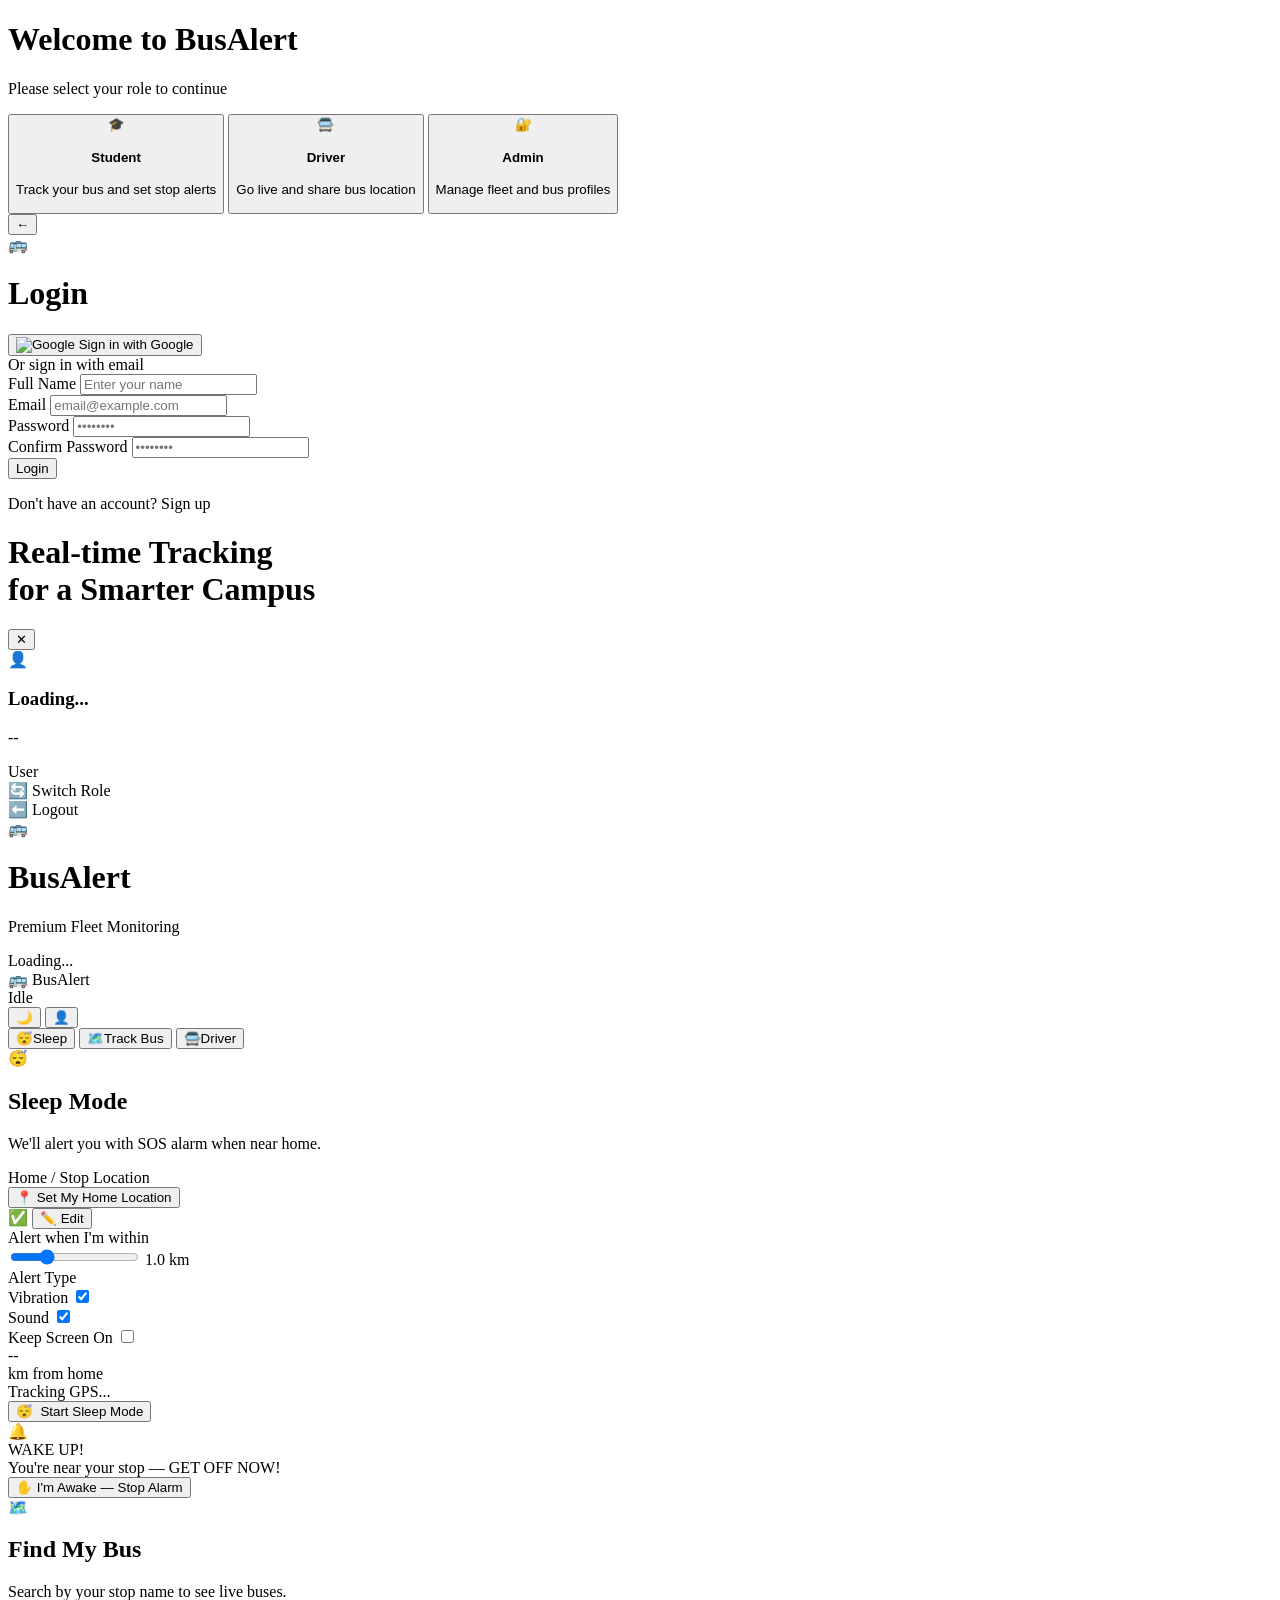
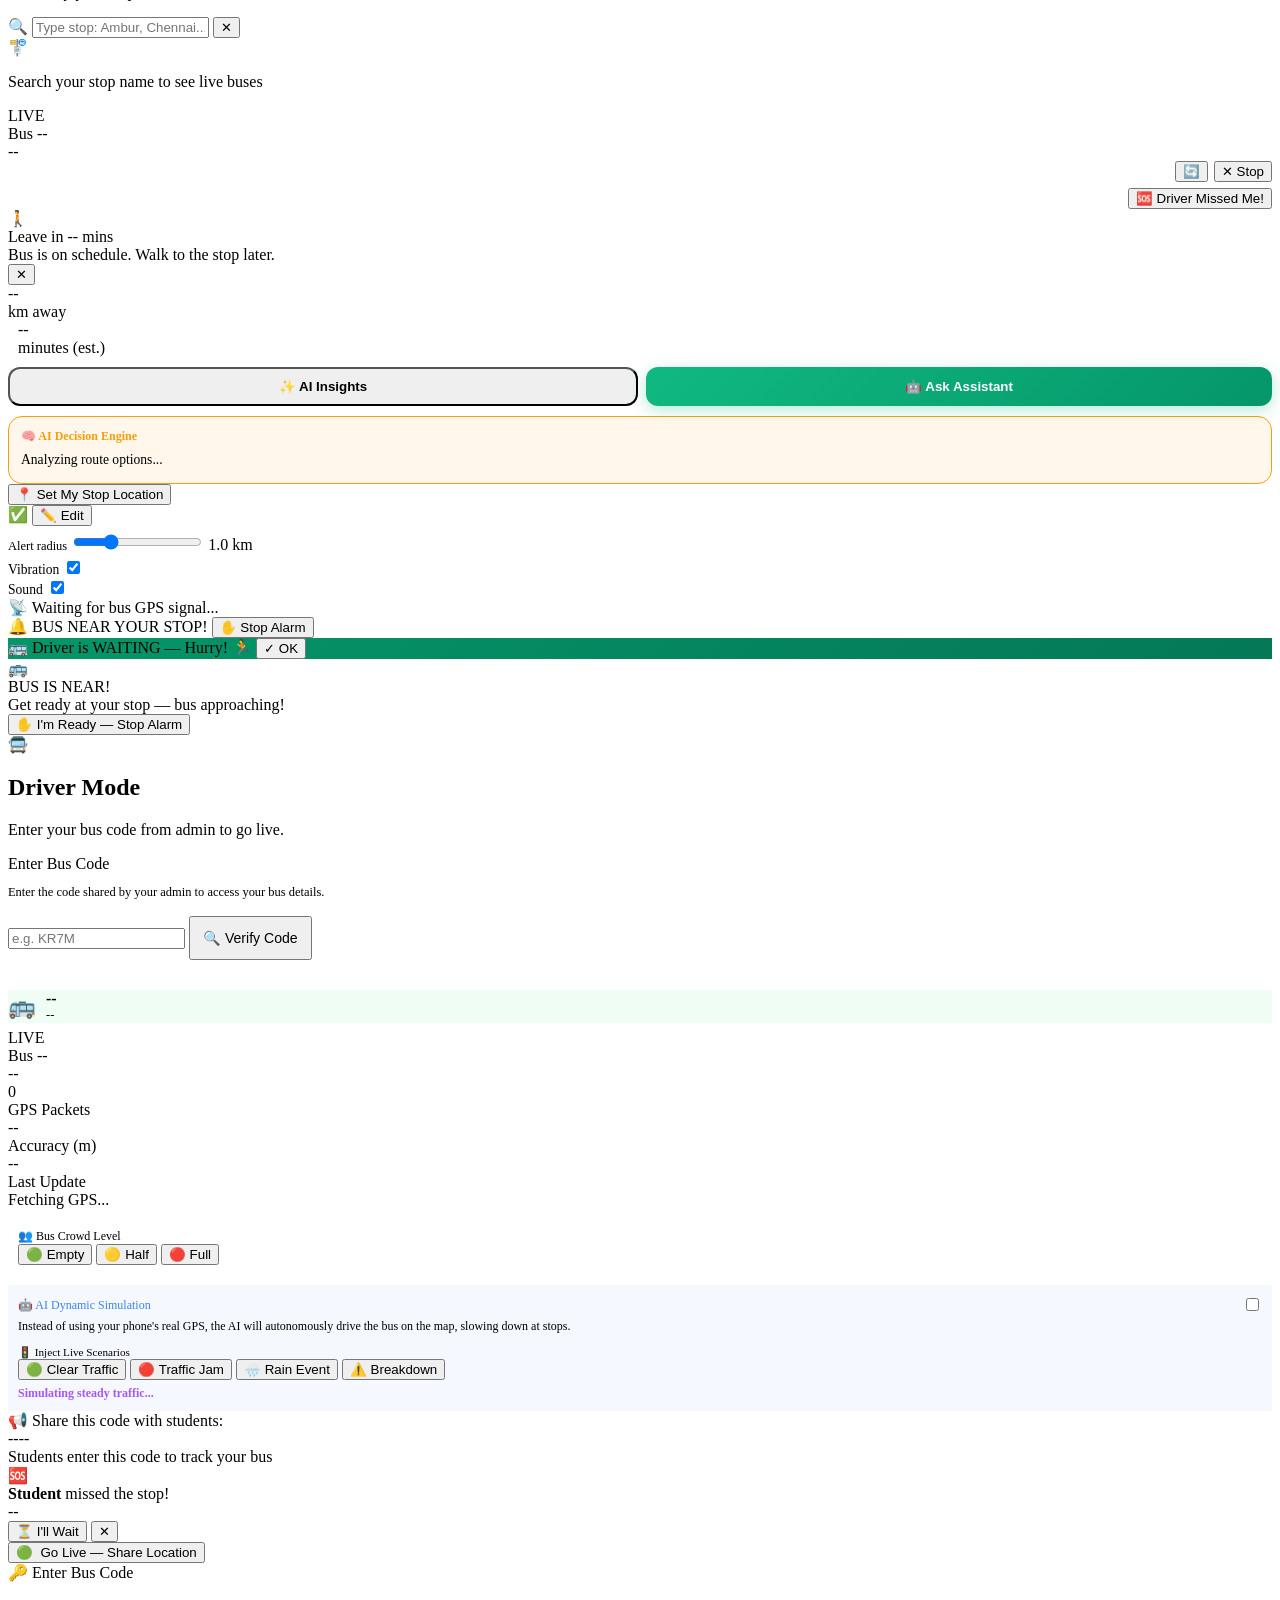
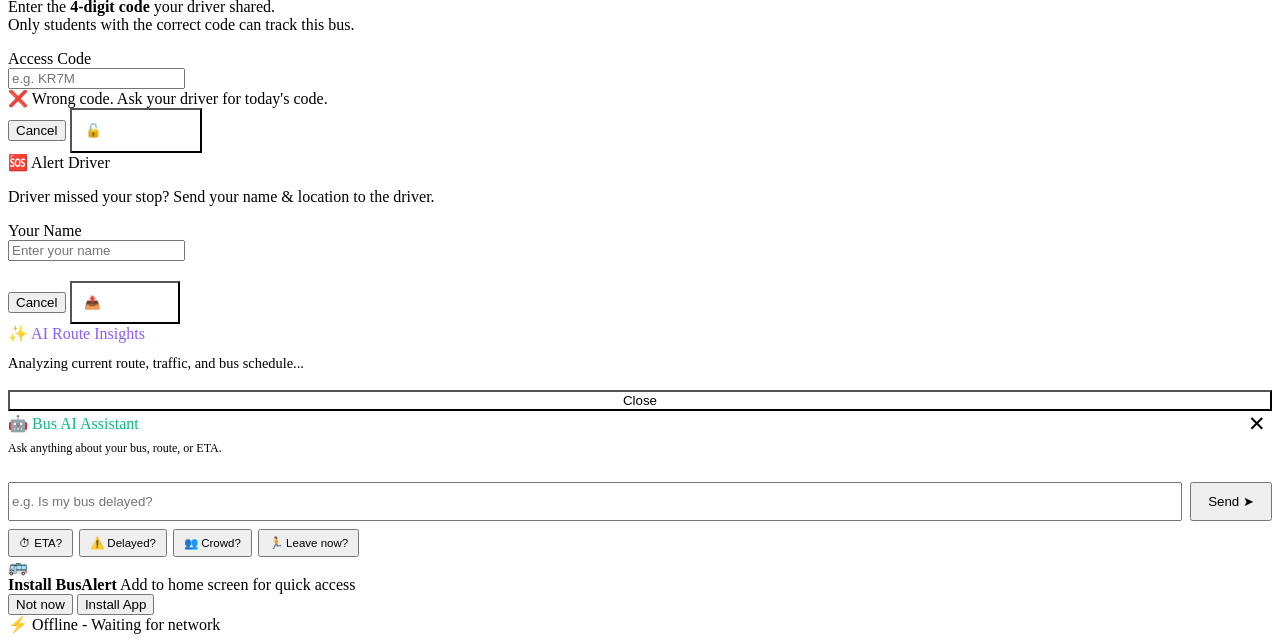
==== index.html @ 7e50e9d0 "Force v14/v7 cache-bust for Arrow Tab & Mobile Optimizations" ====
<!DOCTYPE html>
<html lang="en">

<head>
    <meta charset="UTF-8" />
    <meta name="viewport" content="width=device-width, initial-scale=1.0, user-scalable=no" />
    <meta name="apple-mobile-web-app-title" content="BusAlert" />
    <title>BusAlert — Live Bus Tracker</title>
    <meta name="description"
        content="Track your college bus live on a map. Sleep mode alerts you when near your stop." />
    <meta name="theme-color" content="#1a1a2e" />
    <meta name="mobile-web-app-capable" content="yes" />
    <meta name="apple-mobile-web-app-capable" content="yes" />
    <meta name="apple-mobile-web-app-status-bar-style" content="black-translucent" />
    <link rel="manifest" href="manifest.json" />

    <!-- Fonts -->
    <link rel="preconnect" href="https://fonts.googleapis.com" />
    <link rel="preconnect" href="https://fonts.gstatic.com" crossorigin />
    <link href="https://fonts.googleapis.com/css2?family=Inter:wght@400;500;600;700;800&display=swap"
        rel="stylesheet" />

    <!-- Leaflet Map -->
    <link rel="stylesheet" href="https://unpkg.com/leaflet@1.9.4/dist/leaflet.css" />
    <script src="https://unpkg.com/leaflet@1.9.4/dist/leaflet.js"></script>
    <!-- Leaflet Routing Machine for OSRM Route Polylines -->
    <link rel="stylesheet" href="https://unpkg.com/leaflet-routing-machine@latest/dist/leaflet-routing-machine.css" />
    <script src="https://unpkg.com/leaflet-routing-machine@latest/dist/leaflet-routing-machine.js"></script>

    <link rel="stylesheet" href="style.css?v=7" />
    
    <!-- Firebase SDKs -->
    <script src="https://www.gstatic.com/firebasejs/10.7.1/firebase-app-compat.js"></script>
    <script src="https://www.gstatic.com/firebasejs/10.7.1/firebase-auth-compat.js"></script>
    <script src="https://www.gstatic.com/firebasejs/10.7.1/firebase-database-compat.js"></script>
    <script src="https://www.gstatic.com/firebasejs/10.7.1/firebase-firestore-compat.js"></script>

    <!-- AI Engine (loaded before app.js) -->
    <script src="ai-engine.js?v=2"></script>
</head>

<body>

    <!-- ── ROLE SELECTION ── -->
    <div id="role-screen" class="role-screen hidden">
        <div class="bg-blobs">
            <div class="blob blob-1"></div>
            <div class="blob blob-2"></div>
            <div class="blob blob-3"></div>
        </div>
        <div class="role-box">
            <h1 class="role-title">Welcome to BusAlert</h1>
            <p class="role-sub">Please select your role to continue</p>
            <div class="role-options">
                <button class="role-btn" onclick="selectRole('student')">
                    <div class="role-icon">🎓</div>
                    <div class="role-info">
                        <h4>Student</h4>
                        <p>Track your bus and set stop alerts</p>
                    </div>
                </button>
                <button class="role-btn" onclick="selectRole('driver')">
                    <div class="role-icon">🚍</div>
                    <div class="role-info">
                        <h4>Driver</h4>
                        <p>Go live and share bus location</p>
                    </div>
                </button>
                <button class="role-btn" onclick="selectRole('admin')">
                    <div class="role-icon">🔐</div>
                    <div class="role-info">
                        <h4>Admin</h4>
                        <p>Manage fleet and bus profiles</p>
                    </div>
                </button>
            </div>
        </div>
    </div>

    <!-- ── AUTH SCREEN (Reverted to Split Layout) ── -->
    <div id="auth-screen" class="auth-screen hidden">
        <div class="auth-v4-container">
            <!-- Form Side -->
            <div class="auth-v4-left">
                <div class="auth-v4-box">
                    <button class="back-btn-v4" onclick="backToRoles()">←</button>
                    
                    <div class="auth-v4-header">
                        <div class="auth-v4-logo">🚌</div>
                        <h1 id="auth-title">Login</h1>
                    </div>

                    <button class="google-btn-v4" onclick="loginWithGoogle()">
                        <img src="https://www.gstatic.com/firebasejs/ui/2.0.0/images/auth/google.svg" alt="Google">
                        Sign in with Google
                    </button>

                    <div class="separator-v4">Or sign in with email</div>

                    <div class="fields-v4">
                        <div id="reg-fields" class="hidden">
                            <div class="field-group-v4">
                                <label>Full Name</label>
                                <input type="text" id="auth-user" placeholder="Enter your name" />
                            </div>
                        </div>
                        <div class="field-group-v4">
                            <label>Email</label>
                            <input type="email" id="auth-email" placeholder="email@example.com" />
                        </div>
                        <div class="field-group-v4">
                            <label>Password</label>
                            <input type="password" id="auth-pass" placeholder="••••••••" />
                        </div>
                        <div id="confirm-pass-wrap" class="hidden">
                            <div class="field-group-v4">
                                <label>Confirm Password</label>
                                <input type="password" id="auth-pass-confirm" placeholder="••••••••" />
                            </div>
                        </div>
                    </div>

                    <button class="submit-btn-v4" id="auth-submit-btn" onclick="handleAuthSubmit()">Login</button>
                    
                    <div class="auth-err" id="auth-err"></div>

                    <div class="footer-v4">
                        <p>Don't have an account? <span id="auth-switch" onclick="toggleAuthMode()">Sign up</span></p>
                    </div>
                </div>
            </div>

            <!-- Visual Side -->
            <div class="auth-v4-right">
                <div class="visual-v4-content">
                    <h1>Real-time Tracking <br>for a Smarter Campus</h1>
                    <div class="visual-v4-shapes">
                        <div class="shape-v4 v-circle-1"></div>
                        <div class="shape-v4 v-pill-1"></div>
                        <div class="shape-v4 v-capsule-1"></div>
                        <div class="shape-v4 v-circle-2"></div>
                        <div class="shape-v4 v-triangle-1"></div>
                    </div>
                </div>
            </div>
        </div>
    </div>

    <!-- ── PROFILE MODAL ── -->
    <div id="profile-modal" class="profile-panel hidden">
        <div class="profile-content">
            <button class="close-profile-btn" onclick="closeProfile()">✕</button>
            <div class="profile-header">
                <div class="profile-avatar" id="p-avatar">👤</div>
                <div class="profile-info">
                    <h3 id="p-name">Loading...</h3>
                    <p id="p-email">--</p>
                    <span class="profile-role-tag" id="p-role">User</span>
                </div>
            </div>
            <div class="profile-menu">
                <div class="profile-menu-item" onclick="switchRole()">
                    <span>🔄</span> Switch Role
                </div>
                <div class="profile-menu-item logout-item" onclick="handleLogout()">
                    <span>⬅️</span> Logout
                </div>
            </div>
        </div>
    </div>


    <!-- ── SPLASH ── -->
    <div id="splash" class="splash">
        <div class="splash-inner">
            <div class="splash-logo">🚌</div>
            <h1 class="splash-title">BusAlert</h1>
            <p class="splash-sub">Premium Fleet Monitoring</p>
            <div class="splash-loader">
                <div class="splash-progress"></div>
            </div>
            <div class="splash-loading-text">Loading...</div>
        </div>
    </div>

    <!-- ── APP ── -->
    <div id="app" class="app hidden">

        <!-- HEADER -->
        <header class="topbar">
            <div class="topbar-brand">
                <span class="brand-icon">🚌</span>
                <span class="brand-name">BusAlert</span>
            </div>
            <div class="topbar-right">
                <div class="topbar-status">
                    <span class="status-pip" id="status-pip"></span>
                    <span class="status-label" id="status-label">Idle</span>
                </div>
                <button class="theme-toggle-btn" id="theme-toggle" onclick="toggleTheme()"
                    title="Toggle Dark Mode">🌙</button>
                <button class="profile-btn" onclick="openProfile()" title="User Profile">👤</button>
            </div>
        </header>

        <!-- TABS -->
        <nav class="tabs">
            <button class="tab active" id="tab-sleep" onclick="switchTab('sleep')">
                <span class="tab-ico">😴</span><span class="tab-txt">Sleep</span>
            </button>
            <button class="tab" id="tab-find" onclick="switchTab('find')">
                <span class="tab-ico">🗺️</span><span class="tab-txt">Track Bus</span>
            </button>
            <button class="tab" id="tab-driver" onclick="switchTab('driver')">
                <span class="tab-ico">🚍</span><span class="tab-txt">Driver</span>
            </button>
        </nav>

        <!-- ─────────────── SLEEP MODE ─────────────── -->
        <section id="panel-sleep" class="panel active">
            <div class="section-hero sleep-hero">
                <div class="hero-emoji">😴</div>
                <div class="hero-text">
                    <h2>Sleep Mode</h2>
                    <p>We'll alert you with SOS alarm when near home.</p>
                </div>
            </div>

            <div class="block">
                <div class="block-label">Home / Stop Location</div>
                <button class="pill-btn" id="btn-set-home" onclick="setHomeFromGPS()">
                    <span class="pill-ico">📍</span> Set My Home Location
                </button>
                <div class="coord-tag hidden" id="home-coord-tag">
                    <span class="coord-check">✅</span>
                    <span id="home-coord-text"></span>
                    <!-- Edit button -->
                    <button class="edit-loc-btn" id="btn-edit-home" onclick="editHomeLocation()"
                        title="Change location">✏️ Edit</button>
                </div>
            </div>

            <div class="block">
                <div class="block-label">Alert when I'm within</div>
                <div class="slider-wrap">
                    <input type="range" id="sleep-radius" min="0.3" max="3" step="0.1" value="1"
                        oninput="updateRadius('sleep')" />
                    <span class="slider-val" id="sleep-radius-val">1.0 km</span>
                </div>
            </div>

            <div class="block">
                <div class="block-label">Alert Type</div>
                <div class="toggle-list">
                    <div class="toggle-item">
                        <span>Vibration</span>
                        <label class="tog"><input type="checkbox" id="sleep-vibe" checked /><span
                                class="tog-slider"></span></label>
                    </div>
                    <div class="toggle-item">
                        <span>Sound</span>
                        <label class="tog"><input type="checkbox" id="sleep-sound" checked /><span
                                class="tog-slider"></span></label>
                    </div>
                    <div class="toggle-item">
                        <span>Keep Screen On</span>
                        <label class="tog"><input type="checkbox" id="sleep-screen" /><span
                                class="tog-slider"></span></label>
                    </div>
                </div>
            </div>

            <!-- Distance meter (visible when active) -->
            <div class="dist-meter hidden" id="sleep-meter">
                <div class="meter-val" id="sleep-dist-val">--</div>
                <div class="meter-unit">km from home</div>
                <div class="meter-bar-bg">
                    <div class="meter-bar" id="sleep-dist-bar"></div>
                </div>
                <div class="meter-hint" id="sleep-dist-hint">Tracking GPS...</div>
            </div>

            <!-- Start/Stop button -->
            <button class="main-btn sleep-btn" id="btn-sleep" onclick="toggleSleepMode()">
                <span id="sleep-btn-label">😴 &nbsp;Start Sleep Mode</span>
            </button>

            <!-- SOS Alert overlay — requires manual stop -->
            <div class="sos-overlay hidden" id="sleep-sos">
                <div class="sos-pulse-ring"></div>
                <div class="sos-pulse-ring delay1"></div>
                <div class="sos-content">
                    <div class="sos-icon">🔔</div>
                    <div class="sos-title">WAKE UP!</div>
                    <div class="sos-sub">You're near your stop — GET OFF NOW!</div>
                    <button class="sos-stop-btn" onclick="stopSosAlarm('sleep')">
                        ✋ I'm Awake — Stop Alarm
                    </button>
                </div>
            </div>
        </section>

        <!-- ─────────────── TRACK BUS ─────────────── -->
        <section id="panel-find" class="panel hidden">

            <!-- Search View -->
            <div id="code-entry-view">
                <div class="section-hero track-hero">
                    <div class="hero-emoji">🗺️</div>
                    <div class="hero-text">
                        <h2>Find My Bus</h2>
                        <p>Search by your stop name to see live buses.</p>
                    </div>
                </div>

                <div class="search-row">
                    <div class="search-box">
                        <span class="search-icon-el">🔍</span>
                        <input type="text" id="route-search" class="search-input"
                            placeholder="Type stop: Ambur, Chennai..." oninput="onSearch()" autocomplete="off" />
                        <button class="search-x" id="search-x" onclick="clearSearch()">✕</button>
                    </div>
                </div>

                <div id="bus-list-wrap">
                    <div class="empty-hint" id="bus-empty">
                        <div class="empty-ico">🚏</div>
                        <p>Search your stop name to see live buses</p>
                    </div>
                    <div id="bus-list" class="bus-list hidden"></div>
                </div>
            </div>

            <!-- MAP TRACKING VIEW — shown when tracking a bus -->
            <div id="map-view" class="hidden">

                <!-- Full-screen map -->
                <div id="live-map" class="live-map"></div>

                <!-- Bottom sheet over map -->
                <div class="map-sheet">
                    <div class="sheet-handle"></div>

                    <!-- Bus info bar -->
                    <div class="bus-info-bar" id="map-bus-bar">
                        <div class="bus-info-left">
                            <div class="live-dot-badge">
                                <div class="live-dot-anim"></div> LIVE
                            </div>
                            <div class="bus-info-num" id="map-bus-num">Bus --</div>
                            <div class="bus-info-route" id="map-bus-route">--</div>
                        </div>
                        <div style="display:flex;flex-direction:column;gap:6px;align-items:flex-end">
                            <div style="display:flex;gap:6px;align-items:center">
                                <button class="refresh-map-btn" id="btn-refresh-map" onclick="refreshTracking()"
                                    title="Refresh bus location">
                                    🔄
                                </button>
                                <button class="stop-track-btn" onclick="stopTracking()">✕ Stop</button>
                            </div>
                            <!-- Miss-Stop Alert button -->
                            <button class="miss-stop-btn" id="btn-miss-stop" onclick="openMissStopModal()">
                                🆘 Driver Missed Me!
                            </button>
                        </div>
                    </div>

                    <!-- Distance + stop setup -->
                    <div class="sheet-body">
                        <!-- Predictive Smart Card -->
                        <div id="leave-now-card" class="leave-now-card ready hidden">
                            <div class="lnc-icon" id="lnc-icon">🚶</div>
                            <div class="lnc-text">
                                <div class="lnc-title" id="lnc-title">Leave in -- mins</div>
                                <div class="lnc-body" id="lnc-body">Bus is on schedule. Walk to the stop later.</div>
                            </div>
                            <button class="lnc-dismiss"
                                onclick="document.getElementById('leave-now-card').classList.add('hidden')">✕</button>
                        </div>

                        <div class="sheet-dist-row">
                            <div class="sheet-dist-box">
                                <div class="sheet-dist-num" id="map-dist-val">--</div>
                                <div class="sheet-dist-lbl">km away</div>
                            </div>
                            <div class="sheet-dist-box"
                                style="flex: 1.5; border-left: 1px solid var(--border); padding-left: 10px;">
                                <div class="eta-countdown" id="map-eta-val">--</div>
                                <div class="eta-countdown-lbl">minutes (est.)</div>
                            </div>
                        </div>

                        <!-- ✨ AI Smart Insights + Chat -->
                        <div style="margin-top:10px; display:flex; gap:8px;">
                            <button class="pill-btn ai-insights-btn" id="btn-ai-insight" onclick="fetchAIInsight()"
                                style="flex:1; border-radius: 12px; font-weight: 700; padding: 10px;">
                                ✨ AI Insights
                            </button>
                            <button class="pill-btn" id="btn-ai-chat" onclick="openAiChat()"
                                style="flex:1; background: linear-gradient(135deg, #10b981, #059669); color: white; border: none; border-radius: 12px; font-weight: 700; padding: 10px; box-shadow: 0 4px 15px rgba(16, 185, 129, 0.3);">
                                🤖 Ask Assistant
                            </button>
                        </div>

                        <div id="decision-card" class="hidden"
                            style="margin-top:10px; padding:12px; border-radius:14px; border:1px solid #f59e0b; background: rgba(245,158,11,0.08);">
                            <div style="font-size:0.75rem; color:#f59e0b; font-weight:700; margin-bottom:6px;">🧠 AI
                                Decision Engine</div>
                            <div id="decision-text" style="font-size:0.85rem; color:var(--text); line-height:1.5;">
                                Analyzing route options...</div>
                        </div>

                        <div class="sheet-stop-row">
                            <button class="pill-btn" id="btn-set-stop" onclick="setStopFromGPS()">
                                <span class="pill-ico">📍</span> Set My Stop Location
                            </button>
                            <div class="coord-tag hidden" id="stop-coord-tag">
                                <span class="coord-check">✅</span><span id="stop-coord-text"></span>
                                <button class="edit-loc-btn" onclick="editStopLocation()" title="Change stop">✏️
                                    Edit</button>
                            </div>
                        </div>

                        <div class="slider-wrap" style="margin-top:6px">
                            <span style="font-size:.78rem;color:var(--muted);min-width:100px">Alert radius</span>
                            <input type="range" id="track-radius" min="0.3" max="3" step="0.1" value="1"
                                oninput="updateRadius('track')" />
                            <span class="slider-val" id="track-radius-val">1.0 km</span>
                        </div>

                        <div class="toggle-item" style="margin-top:4px">
                            <span style="font-size:.85rem;color:var(--muted)">Vibration</span>
                            <label class="tog"><input type="checkbox" id="track-vibe" checked /><span
                                    class="tog-slider"></span></label>
                        </div>
                        <div class="toggle-item">
                            <span style="font-size:.85rem;color:var(--muted)">Sound</span>
                            <label class="tog"><input type="checkbox" id="track-sound" checked /><span
                                    class="tog-slider"></span></label>
                        </div>

                        <div class="map-hint" id="map-status-hint">📡 Waiting for bus GPS signal...</div>

                        <!-- Alert active banner with manual stop -->
                        <div class="track-alert-banner hidden" id="track-alert-banner">
                            <div class="tab-inner">
                                <span>🔔 BUS NEAR YOUR STOP!</span>
                                <button class="tal-stop-btn" onclick="stopSosAlarm('track')">✋ Stop Alarm</button>
                            </div>
                        </div>

                        <!-- Driver "I'll Wait" response banner -->
                        <div class="track-alert-banner hidden" id="wait-banner"
                            style="background:linear-gradient(135deg,#059669,#047857);">
                            <div class="tab-inner">
                                <span>🚌 Driver is WAITING — Hurry! 🏃</span>
                                <button class="tal-stop-btn"
                                    onclick="document.getElementById('wait-banner').classList.add('hidden')">✓
                                    OK</button>
                            </div>
                        </div>
                    </div>
                </div>

                <!-- SOS Alert overlay (track mode) -->
                <div class="sos-overlay hidden" id="track-sos">
                    <div class="sos-pulse-ring"></div>
                    <div class="sos-pulse-ring delay1"></div>
                    <div class="sos-content">
                        <div class="sos-icon">🚌</div>
                        <div class="sos-title">BUS IS NEAR!</div>
                        <div class="sos-sub">Get ready at your stop — bus approaching!</div>
                        <button class="sos-stop-btn" onclick="stopSosAlarm('track')">
                            ✋ I'm Ready — Stop Alarm
                        </button>
                    </div>
                </div>
            </div>
        </section>

        <!-- ─────────────── DRIVER MODE ─────────────── -->
        <section id="panel-driver" class="panel hidden">
            <div class="section-hero driver-hero">
                <div class="hero-emoji">🚍</div>
                <div class="hero-text">
                    <h2>Driver Mode</h2>
                    <p>Enter your bus code from admin to go live.</p>
                </div>
            </div>

            <!-- Driver Login (code entry) — shown before going live -->
            <div id="driver-login-view">
                <div class="block">
                    <div class="block-label">Enter Bus Code</div>
                    <p style="font-size:.78rem;color:var(--muted2);margin-bottom:8px">
                        Enter the code shared by your admin to access your bus details.
                    </p>
                    <input class="code-input" id="driver-code-input" placeholder="e.g. KR7M" maxlength="6"
                        oninput="this.value=this.value.toUpperCase()"
                        onkeydown="if(event.key==='Enter')driverLoginByCode()" />
                    <button class="main-btn" id="btn-verify-driver" style="margin-top:8px;padding:12px;font-size:.88rem"
                        onclick="driverLoginByCode()">🔍 Verify Code</button>
                    <div id="driver-code-status"
                        style="font-size:.8rem;text-align:center;min-height:20px;margin-top:6px"></div>
                </div>

                <!-- Pre-filled bus info card (shown after code verified) -->
                <div id="driver-bus-preview" class="hidden" style="margin-top:4px">
                    <div class="block" style="border-color:#86efac;background:#f0fdf4">
                        <div style="display:flex;align-items:center;gap:10px;margin-bottom:6px">
                            <span style="font-size:1.4rem">🚌</span>
                            <div>
                                <div style="font-weight:800;font-size:1rem" id="dp-busnum">--</div>
                                <div style="font-size:.78rem;color:var(--muted2)" id="dp-route">--</div>
                            </div>
                        </div>
                        <div style="font-size:.75rem;color:var(--muted2)" id="dp-stops"></div>
                    </div>
                </div>
            </div>

            <!-- Live stats card (shown when live) -->
            <div id="driver-live-card" class="driver-live-card hidden">
                <div class="dlc-top">
                    <div class="dlc-live-badge">
                        <div class="live-dot-anim"></div> LIVE
                    </div>
                    <div class="dlc-busnum" id="dlc-busnum">Bus --</div>
                </div>
                <div class="dlc-route" id="dlc-route">--</div>
                <div class="dlc-stats">
                    <div class="dlc-stat">
                        <div class="dlc-stat-val" id="dlc-updates">0</div>
                        <div class="dlc-stat-lbl">GPS Packets</div>
                    </div>
                    <div class="dlc-stat">
                        <div class="dlc-stat-val" id="dlc-accuracy">--</div>
                        <div class="dlc-stat-lbl">Accuracy (m)</div>
                    </div>
                    <div class="dlc-stat">
                        <div class="dlc-stat-val" id="dlc-time">--</div>
                        <div class="dlc-stat-lbl">Last Update</div>
                    </div>
                </div>
                <div class="dlc-coords" id="dlc-coords">Fetching GPS...</div>

                <!-- Crowd Selector -->
                <div class="block" style="margin-top: 10px; padding: 10px; border-color: var(--border);">
                    <div class="block-label" style="font-size: .75rem;">👥 Bus Crowd Level</div>
                    <div class="crowd-selector">
                        <button class="crowd-btn active-crowd" onclick="setDriverCrowd('light', this)">🟢 Empty</button>
                        <button class="crowd-btn" onclick="setDriverCrowd('moderate', this)">🟡 Half</button>
                        <button class="crowd-btn" onclick="setDriverCrowd('heavy', this)">🔴 Full</button>
                    </div>
                </div>

                <!-- 🚀 AI Scenario Simulator -->
                <div class="block"
                    style="margin-top: 10px; padding: 10px; border-color: #3b82f6; background: rgba(59, 130, 246, 0.05);">
                    <div style="display:flex; justify-content:space-between; align-items:center;">
                        <div class="block-label" style="font-size: .75rem; color:#3b82f6; margin:0;">🤖 AI Dynamic
                            Simulation</div>
                        <label class="tog"><input type="checkbox" id="sim-drive-toggle"
                                onchange="toggleAiSimulation()" /><span class="tog-slider"></span></label>
                    </div>
                    <p style="font-size: 0.75rem; color: var(--muted); margin-top: 4px;">Instead of using your phone's
                        real GPS, the AI will autonomously drive the bus on the map, slowing down at stops.</p>

                    <div style="margin-top: 10px;" id="sim-controls" class="hidden">
                        <div class="block-label" style="font-size: .7rem;">🚦 Inject Live Scenarios</div>
                        <div class="crowd-selector" style="grid-template-columns: 1fr 1fr;">
                            <button class="crowd-btn active-crowd" id="sim-scenario-clear"
                                onclick="setScenario('clear', this)">🟢 Clear Traffic</button>
                            <button class="crowd-btn" id="sim-scenario-jam" onclick="setScenario('jam', this)">🔴
                                Traffic Jam</button>
                            <button class="crowd-btn" id="sim-scenario-rain" onclick="setScenario('rain', this)">🌧️
                                Rain Event</button>
                            <button class="crowd-btn" id="sim-scenario-breakdown"
                                onclick="setScenario('breakdown', this)">⚠️ Breakdown</button>
                        </div>
                        <div style="font-size: 0.75rem; color: #a855f7; margin-top: 6px; font-weight: 600;"
                            id="sim-status-text">Simulating steady traffic...</div>
                    </div>
                </div>

                <!-- Access Code Display (for students) -->
                <div class="access-code-box">
                    <div class="acb-label">📢 Share this code with students:</div>
                    <div class="acb-code" id="dlc-access-code">----</div>
                    <div class="acb-hint">Students enter this code to track your bus</div>
                </div>

                <!-- Missed-Stop Alert Notification (for driver) -->
                <div class="driver-alert-card hidden" id="driver-alert-card">
                    <div class="dac-icon">🆘</div>
                    <div class="dac-body">
                        <strong id="dac-name">Student</strong> missed the stop!
                        <div class="dac-loc" id="dac-loc">--</div>
                    </div>
                    <div class="dac-actions">
                        <button class="dac-wait-btn" id="dac-wait-btn" onclick="driverPressedWait()">⏳ I'll
                            Wait</button>
                        <button class="dac-dismiss-btn" onclick="driverDismissAlert()">✕</button>
                    </div>
                </div>
            </div>

            <!-- Go Live button -->
            <button class="main-btn driver-btn hidden" id="btn-driver" onclick="toggleDriver()">
                <span id="driver-btn-label">🟢 &nbsp;Go Live — Share Location</span>
            </button>
        </section>

    </div>

    <!-- Code Verify Modal (shown when tapping Track from search results) -->
    <div id="code-verify-modal" class="modal-bg hidden">
        <div class="modal-box">
            <div class="modal-title">🔑 Enter Bus Code</div>
            <p class="modal-desc">
                Enter the <strong>4-digit code</strong> your driver shared.<br>
                Only students with the correct code can track this bus.
            </p>
            <div class="cv-bus-info" id="cv-bus-info"></div>
            <div class="block">
                <div class="block-label">Access Code</div>
                <input class="code-input" id="cv-code-input" placeholder="e.g. KR7M" maxlength="6"
                    oninput="this.value=this.value.toUpperCase()" onkeydown="if(event.key==='Enter')verifyAndTrack()" />
            </div>
            <div class="cv-error hidden" id="cv-error">❌ Wrong code. Ask your driver for today's code.</div>
            <div class="modal-actions">
                <button class="pill-btn" onclick="closeCodeVerifyModal()">Cancel</button>
                <button class="main-btn" onclick="verifyAndTrack()"
                    style="flex:1;padding:13px;background:var(--track-accent);color:white">
                    🔓 Verify &amp; Track
                </button>
            </div>
        </div>
    </div>

    <!-- Miss-Stop Modal -->
    <div id="miss-stop-modal" class="modal-bg hidden">
        <div class="modal-box">
            <div class="modal-title">🆘 Alert Driver</div>
            <p class="modal-desc">Driver missed your stop? Send your name & location to the driver.</p>
            <div class="block">
                <div class="block-label">Your Name</div>
                <input class="field" id="miss-stop-name" placeholder="Enter your name" />
            </div>
            <div id="miss-stop-status" style="font-size:.82rem;color:var(--green);min-height:20px;text-align:center">
            </div>
            <div class="modal-actions">
                <button class="pill-btn" onclick="closeMissStopModal()">Cancel</button>
                <button class="main-btn" onclick="sendMissStopAlert()"
                    style="flex:1;padding:12px;background:var(--red);color:white">📤 Send Alert</button>
            </div>
        </div>
    </div>

    <!-- AI Insights Modal -->
    <div id="ai-modal" class="modal-bg hidden">
        <div class="modal-box" style="border-color: #8b5cf6;">
            <div class="modal-title" style="color: #8b5cf6;">✨ AI Route Insights</div>
            <p class="modal-desc" id="ai-response-text"
                style="text-align: left; line-height: 1.5; font-size: 0.9rem; margin-top: 10px;">
                Analyzing current route, traffic, and bus schedule...
            </p>
            <div class="modal-actions" style="margin-top: 15px;">
                <button class="main-btn" onclick="document.getElementById('ai-modal').classList.add('hidden')"
                    style="width: 100%; background: var(--surface); color: var(--text);">Close</button>
            </div>
        </div>
    </div>

    <!-- 🤖 AI Chat Assistant Modal -->
    <div id="ai-chat-modal" class="modal-bg hidden">
        <div class="modal-box" style="border-color: #10b981; max-height: 90vh; display:flex; flex-direction:column;">
            <div style="display:flex; justify-content:space-between; align-items:center;">
                <div class="modal-title" style="color: #10b981; margin:0;">🤖 Bus AI Assistant</div>
                <button onclick="document.getElementById('ai-chat-modal').classList.add('hidden')"
                    style="background:none;border:none;font-size:1.3rem;cursor:pointer;color:var(--muted);">✕</button>
            </div>
            <p style="font-size:0.75rem; color:var(--muted); margin: 4px 0 8px;">Ask anything about your bus, route, or
                ETA.</p>
            <!-- Messages -->
            <div id="chat-messages"
                style="flex:1; overflow-y:auto; max-height:300px; display:flex; flex-direction:column; gap:8px; padding:4px 0;">
            </div>
            <!-- Input -->
            <div style="display:flex; gap:8px; margin-top:10px;">
                <input id="chat-input" class="field" placeholder="e.g. Is my bus delayed?" style="flex:1; margin:0;"
                    onkeydown="if(event.key==='Enter') sendChatMessage()" />
                <button class="main-btn" onclick="sendChatMessage()" style="padding:10px 16px; white-space:nowrap;">Send
                    ➤</button>
            </div>
            <!-- Quick Prompts -->
            <div style="display:flex; flex-wrap:wrap; gap:6px; margin-top:8px;">
                <button class="pill-btn" onclick="quickChat('When will my bus arrive?')"
                    style="font-size:0.72rem; padding:5px 9px;">⏱ ETA?</button>
                <button class="pill-btn" onclick="quickChat('Is the bus delayed?')"
                    style="font-size:0.72rem; padding:5px 9px;">⚠️ Delayed?</button>
                <button class="pill-btn" onclick="quickChat('How crowded is it?')"
                    style="font-size:0.72rem; padding:5px 9px;">👥 Crowd?</button>
                <button class="pill-btn" onclick="quickChat('Should I leave now?')"
                    style="font-size:0.72rem; padding:5px 9px;">🏃 Leave now?</button>
            </div>
        </div>
    </div>

    <div id="toast" class="toast hidden"></div>

    <!-- Install App Banner -->
    <div id="install-banner" class="install-banner hidden">
        <div class="install-content">
            <span class="install-icon">🚌</span>
            <div class="install-text">
                <strong>Install BusAlert</strong>
                <span>Add to home screen for quick access</span>
            </div>
        </div>
        <div class="install-actions">
            <button class="install-dismiss" onclick="dismissInstall()">Not now</button>
            <button class="install-btn" onclick="doInstall()">Install App</button>
        </div>
    </div>

    <!-- Admin Iframe Overlay (Keeps it on single page) -->
    <div id="admin-frame-wrap" class="hidden"
        style="position:fixed;top:0;left:0;width:100%;height:100%;z-index:99999;background:var(--bg)">
        <iframe id="admin-iframe" src="" style="width:100%;height:100%;border:none;"></iframe>
    </div>

    <!-- Offline Indicator -->
    <div id="offline-badge" class="offline-badge">⚡ Offline - Waiting for network</div>

    <!-- Scripts -->
    <script src="app.js?v=7"></script>
</body>

</html>
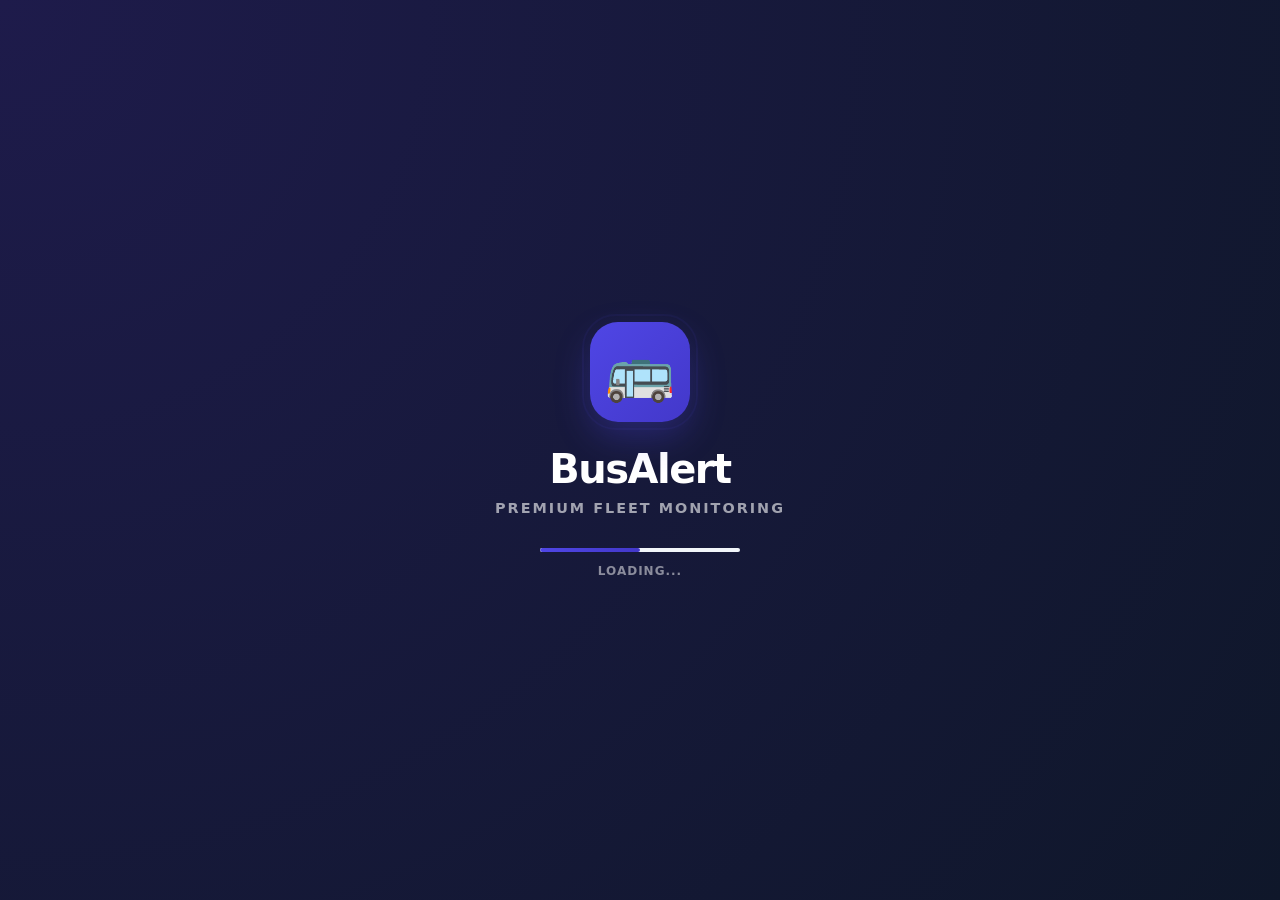
==== commit 610b0c1f: "Enhance Form Hierarchy: Add vertical gap between password field and submit buttons" ====
--- a/index.html
+++ b/index.html
@@ -27,7 +27,7 @@
     <link rel="stylesheet" href="https://unpkg.com/leaflet-routing-machine@latest/dist/leaflet-routing-machine.css" />
     <script src="https://unpkg.com/leaflet-routing-machine@latest/dist/leaflet-routing-machine.js"></script>
 
-    <link rel="stylesheet" href="style.css?v=7" />
+    <link rel="stylesheet" href="style.css?v=12" />
     
     <!-- Firebase SDKs -->
     <script src="https://www.gstatic.com/firebasejs/10.7.1/firebase-app-compat.js"></script>
@@ -734,7 +734,7 @@
     <div id="offline-badge" class="offline-badge">⚡ Offline - Waiting for network</div>
 
     <!-- Scripts -->
-    <script src="app.js?v=7"></script>
+    <script src="app.js?v=12"></script>
 </body>
 
 </html>
--- a/style.css
+++ b/style.css
@@ -0,0 +1,3035 @@
+/* ================================================================
+   BusAlert v4 — Full Style Update
+   ================================================================ */
+
+/* ── Variables ── */
+:root {
+  --bg: #0f172a;
+  --bg-gradient: radial-gradient(circle at 0% 0%, #1e1b4b 0%, #0f172a 100%);
+  --surface: rgba(255, 255, 255, 0.03);
+  --surface-hover: rgba(255, 255, 255, 0.05);
+  --glass: rgba(255, 255, 255, 0.03);
+  --glass-border: rgba(255, 255, 255, 0.08);
+  --border: rgba(255, 255, 255, 0.08);
+  --shadow: 0 8px 32px 0 rgba(0, 0, 0, 0.37);
+  --shadow-md: 0 12px 40px rgba(0, 0, 0, 0.5);
+
+  --primary: #4f46e5;
+  --primary-d: #4338ca;
+  --primary-bg: rgba(79, 70, 229, 0.15);
+
+  --green: #10b981;
+  --red: #ef4444;
+  --orange: #f59e0b;
+  --blue: #3b82f6;
+
+  --text: #ffffff;
+  --sub: rgba(255, 255, 255, 0.7);
+  --muted: rgba(255, 255, 255, 0.45);
+  --muted2: rgba(255, 255, 255, 0.55);
+
+  --radius: 20px;
+  --radius-sm: 12px;
+  --font: 'Inter', system-ui, sans-serif;
+}
+
+/* ── Reset ── */
+*,
+*::before,
+*::after {
+  box-sizing: border-box;
+  margin: 0;
+  padding: 0;
+}
+
+html {
+  font-size: 16px;
+  height: 100%;
+}
+
+body {
+  font-family: var(--font);
+  background: var(--bg);
+  background-image: var(--bg-gradient);
+  background-attachment: fixed;
+  color: var(--text);
+  min-height: 100%;
+  -webkit-font-smoothing: antialiased;
+  overscroll-behavior: none;
+}
+
+.hidden {
+  display: none !important;
+}
+
+/* (Legacy splash styles removed to prevent conflicts) */
+
+  to {
+    width: 100%
+  }
+}
+
+/* ================================================================
+   APP SHELL
+   ================================================================ */
+.app {
+  max-width: 480px;
+  margin: 0 auto;
+  min-height: 100vh;
+  display: flex;
+  flex-direction: column;
+  position: relative;
+}
+
+/* ── Top Bar ── */
+.topbar {
+  display: flex;
+  align-items: center;
+  justify-content: space-between;
+  padding: 12px 20px;
+  background: var(--surface);
+  border-bottom: 1px solid var(--border);
+  position: sticky;
+  top: 0;
+  z-index: 1000;
+  backdrop-filter: blur(12px);
+  -webkit-backdrop-filter: blur(12px);
+  height: 64px;
+}
+
+.topbar-brand {
+  display: flex;
+  align-items: center;
+  gap: 9px;
+}
+
+.brand-icon {
+  width: 38px;
+  height: 38px;
+  background: linear-gradient(135deg, var(--primary), var(--primary-d));
+  display: flex;
+  align-items: center;
+  justify-content: center;
+  border-radius: 10px;
+  font-size: 1.2rem;
+  box-shadow: 0 4px 12px rgba(79, 70, 229, 0.25);
+  animation: busRock 4s ease-in-out infinite;
+  flex-shrink: 0;
+}
+
+.brand-name {
+  font-size: 1.25rem;
+  font-weight: 800;
+  color: var(--primary);
+  letter-spacing: -0.5px;
+}
+
+.topbar-status {
+  display: flex;
+  align-items: center;
+  gap: 7px;
+}
+
+/* Right side wrapper (status + admin btn) */
+.topbar-right {
+  display: flex;
+  align-items: center;
+  gap: 12px;
+}
+
+.profile-btn {
+  width: 38px;
+  height: 38px;
+  border-radius: 50%;
+  background: var(--primary-bg);
+  color: var(--primary);
+  border: none;
+  font-size: 1.1rem;
+  display: flex;
+  align-items: center;
+  justify-content: center;
+  cursor: pointer;
+  transition: all 0.2s;
+}
+
+.profile-btn:hover {
+  transform: scale(1.05);
+  background: var(--primary);
+  color: white;
+}
+
+.status-pip {
+  width: 8px;
+  height: 8px;
+  border-radius: 50%;
+  background: var(--muted);
+  transition: all .3s;
+}
+
+.status-pip.on {
+  background: var(--green);
+  box-shadow: 0 0 0 3px rgba(22, 163, 74, .18);
+  animation: pipPulse 1.5s ease infinite;
+}
+
+@keyframes pipPulse {
+
+  0%,
+  100% {
+    box-shadow: 0 0 0 3px rgba(22, 163, 74, .18)
+  }
+
+  50% {
+    box-shadow: 0 0 0 6px rgba(22, 163, 74, .08)
+  }
+}
+
+.status-label {
+  font-size: .72rem;
+  font-weight: 700;
+  color: var(--muted);
+  text-transform: uppercase;
+  letter-spacing: 1px;
+}
+
+/* ── Tabs ── */
+.tabs {
+  display: flex;
+  background: rgba(255, 255, 255, 0.03);
+  backdrop-filter: blur(20px);
+  -webkit-backdrop-filter: blur(20px);
+  padding: 8px;
+  margin: 16px;
+  border-radius: 16px;
+  border: 1px solid var(--glass-border);
+  gap: 8px;
+}
+
+.tab {
+  flex: 1;
+  display: flex;
+  flex-direction: column;
+  align-items: center;
+  gap: 4px;
+  padding: 12px;
+  border-radius: 12px;
+  border: none;
+  background: transparent;
+  color: var(--muted);
+  cursor: pointer;
+  transition: all 0.3s cubic-bezier(0.16, 1, 0.3, 1);
+}
+
+.tab.active {
+  background: var(--primary-bg);
+  color: #818cf8;
+  box-shadow: 0 4px 12px rgba(0, 0, 0, 0.1);
+}
+
+.tab-ico { font-size: 1.3rem; }
+.tab-txt { font-size: 0.75rem; font-weight: 800; text-transform: uppercase; letter-spacing: 1px; }
+
+/* ── Panels ── */
+.panel {
+  padding: 24px;
+  max-width: 600px;
+  margin: 0 auto;
+  animation: panelSlide 0.4s cubic-bezier(0.16, 1, 0.3, 1);
+}
+
+.panel.hidden {
+  display: none;
+}
+
+@keyframes panelSlide {
+  from { opacity: 0; transform: translateY(10px); }
+  to { opacity: 1; transform: translateY(0); }
+}
+
+/* ================================================================
+   HERO SECTION
+   ================================================================ */
+.section-hero {
+  background: linear-gradient(135deg, var(--primary), var(--primary-d));
+  border-radius: 24px;
+  padding: 28px;
+  color: white;
+  display: flex;
+  align-items: center;
+  gap: 20px;
+  margin-bottom: 28px;
+  box-shadow: 0 10px 25px rgba(99, 102, 241, 0.2);
+}
+
+.sleep-hero {
+  background: linear-gradient(135deg, #7c3aed, #5b21b6);
+}
+
+.track-hero {
+  background: linear-gradient(135deg, #2563eb, #1e40af);
+}
+
+.driver-hero {
+  background: linear-gradient(135deg, #059669, #065f46);
+}
+
+.hero-emoji {
+  font-size: 2.8rem;
+  background: rgba(255, 255, 255, 0.2);
+  width: 70px;
+  height: 70px;
+  display: flex;
+  align-items: center;
+  justify-content: center;
+  border-radius: 18px;
+  backdrop-filter: blur(8px);
+}
+
+.hero-text h2 { font-size: 1.4rem; font-weight: 800; margin-bottom: 4px; }
+.hero-text p { font-size: 0.9rem; opacity: 0.9; line-height: 1.4; }
+
+/* ================================================================
+   BLOCKS / CARDS
+   ================================================================ */
+.block {
+  background: var(--surface);
+  border: 1px solid var(--border);
+  border-radius: 20px;
+  padding: 20px;
+  margin-bottom: 16px;
+  transition: all 0.2s;
+}
+
+.block:hover {
+  border-color: var(--primary-bg);
+  box-shadow: 0 4px 12px rgba(0,0,0,0.02);
+}
+
+.block-label {
+  font-size: 0.82rem;
+  font-weight: 700;
+  color: var(--muted2);
+  margin-bottom: 12px;
+  text-transform: uppercase;
+  letter-spacing: 0.5px;
+}
+
+/* ── Field ── */
+.field {
+  width: 100%;
+  padding: 11px 13px;
+  background: var(--bg);
+  border: 1.5px solid var(--border);
+  border-radius: var(--radius-sm);
+  color: var(--text);
+  font-family: var(--font);
+  font-size: .93rem;
+  outline: none;
+  transition: border-color .2s, box-shadow .2s;
+}
+
+.field:focus {
+  border-color: var(--primary);
+  box-shadow: 0 0 0 3px rgba(79, 70, 229, .1);
+}
+
+.field::placeholder {
+  color: var(--muted);
+}
+
+/* ── Pill Button ── */
+.pill-btn {
+  background: rgba(255, 255, 255, 0.7);
+  border: 1px solid rgba(0, 0, 0, 0.08);
+  border-radius: 20px;
+  padding: 6px 12px;
+  font-size: 0.8rem;
+  font-family: var(--font);
+  font-weight: 600;
+  color: var(--sub);
+  cursor: pointer;
+  transition: all 0.25s cubic-bezier(0.4, 0, 0.2, 1);
+  backdrop-filter: blur(8px);
+  -webkit-backdrop-filter: blur(8px);
+}
+
+.pill-btn:hover {
+  background: white;
+  color: var(--primary);
+  border-color: var(--primary);
+  transform: translateY(-2px);
+  box-shadow: 0 4px 12px rgba(79, 70, 229, 0.15);
+}
+
+.pill-ico {
+  font-size: 1rem;
+}
+
+/* ── Coord tag ── */
+.coord-tag {
+  display: flex;
+  align-items: center;
+  gap: 8px;
+  background: #f0fdf4;
+  border: 1px solid #bbf7d0;
+  border-radius: var(--radius-sm);
+  padding: 8px 12px;
+  font-size: .8rem;
+  color: var(--green);
+  flex-wrap: wrap;
+}
+
+.coord-check {
+  font-size: .9rem;
+}
+
+/* ── Edit Location Button ── */
+.edit-loc-btn {
+  margin-left: auto;
+  background: none;
+  border: 1px solid #bbf7d0;
+  border-radius: 6px;
+  color: var(--green);
+  font-size: .72rem;
+  font-weight: 600;
+  font-family: var(--font);
+  padding: 3px 9px;
+  cursor: pointer;
+  transition: all .2s;
+  white-space: nowrap;
+}
+
+.edit-loc-btn:hover {
+  background: #dcfce7;
+  border-color: var(--green);
+}
+
+/* ── Slider ── */
+.slider-wrap {
+  display: flex;
+  align-items: center;
+  gap: 10px;
+}
+
+.slider-wrap input[type="range"] {
+  flex: 1;
+  -webkit-appearance: none;
+  appearance: none;
+  height: 4px;
+  border-radius: 4px;
+  background: var(--border);
+  outline: none;
+  cursor: pointer;
+}
+
+.slider-wrap input[type="range"]::-webkit-slider-thumb {
+  -webkit-appearance: none;
+  width: 18px;
+  height: 18px;
+  border-radius: 50%;
+  background: var(--primary);
+  cursor: pointer;
+  box-shadow: 0 2px 6px rgba(79, 70, 229, .4);
+  transition: transform .15s;
+}
+
+.slider-wrap input[type="range"]::-webkit-slider-thumb:hover {
+  transform: scale(1.2);
+}
+
+.slider-val {
+  font-size: .82rem;
+  font-weight: 700;
+  color: var(--primary);
+  min-width: 50px;
+  text-align: right;
+}
+
+/* ── Toggle list ── */
+.toggle-list {
+  display: flex;
+  flex-direction: column;
+  gap: 6px;
+}
+
+.toggle-item {
+  display: flex;
+  align-items: center;
+  justify-content: space-between;
+  padding: 4px 0;
+  font-size: .87rem;
+  color: var(--sub);
+}
+
+.tog {
+  position: relative;
+  width: 44px;
+  height: 24px;
+  cursor: pointer;
+}
+
+.tog input {
+  opacity: 0;
+  width: 0;
+  height: 0;
+}
+
+.tog-slider {
+  position: absolute;
+  inset: 0;
+  background: #e5e7eb;
+  border-radius: 24px;
+  transition: all .3s;
+}
+
+.tog-slider::before {
+  content: '';
+  position: absolute;
+  width: 18px;
+  height: 18px;
+  left: 3px;
+  bottom: 3px;
+  background: white;
+  border-radius: 50%;
+  transition: all .3s;
+  box-shadow: 0 1px 4px rgba(0, 0, 0, .2);
+}
+
+.tog input:checked+.tog-slider {
+  background: var(--primary);
+}
+
+.tog input:checked+.tog-slider::before {
+  transform: translateX(20px);
+}
+
+/* ================================================================
+   DISTANCE METER
+   ================================================================ */
+.dist-meter {
+  background: var(--surface);
+  border: 1px solid var(--border);
+  border-radius: var(--radius);
+  padding: 18px 16px;
+  text-align: center;
+  display: flex;
+  flex-direction: column;
+  gap: 8px;
+}
+
+.meter-val {
+  font-size: 3.2rem;
+  font-weight: 800;
+  color: var(--primary);
+  line-height: 1;
+}
+
+.meter-unit {
+  font-size: .8rem;
+  color: var(--muted2);
+}
+
+.meter-bar-bg {
+  height: 5px;
+  background: var(--border);
+  border-radius: 5px;
+  overflow: hidden;
+}
+
+.meter-bar {
+  height: 100%;
+  width: 0%;
+  border-radius: 5px;
+  transition: width .8s ease;
+  background: linear-gradient(90deg, var(--green), var(--orange), var(--red));
+}
+
+.meter-hint {
+  font-size: .75rem;
+  color: var(--muted);
+}
+
+/* ================================================================
+   MAIN BUTTONS
+   ================================================================ */
+.main-btn {
+  width: 100%;
+  padding: 15px;
+  border: none;
+  border-radius: var(--radius);
+  font-family: var(--font);
+  font-size: .97rem;
+  font-weight: 700;
+  cursor: pointer;
+  transition: all .2s;
+  display: flex;
+  align-items: center;
+  justify-content: center;
+}
+
+.sleep-btn {
+  background: linear-gradient(135deg, var(--sleep-accent), #6d28d9);
+  color: white;
+  box-shadow: 0 6px 15px rgba(124, 58, 237, .25);
+  border: 1px solid rgba(255, 255, 255, 0.1);
+}
+
+.sleep-btn:hover {
+  background: linear-gradient(135deg, #8b5cf6, var(--sleep-accent));
+  box-shadow: 0 8px 25px rgba(124, 58, 237, .35);
+  transform: translateY(-2px) scale(1.01);
+}
+
+.driver-btn {
+  background: linear-gradient(135deg, var(--driver-accent), #047857);
+  color: white;
+  box-shadow: 0 6px 15px rgba(5, 150, 105, .25);
+  border: 1px solid rgba(255, 255, 255, 0.1);
+}
+
+.driver-btn:hover {
+  background: linear-gradient(135deg, #10b981, var(--driver-accent));
+  box-shadow: 0 8px 25px rgba(5, 150, 105, .35);
+  transform: translateY(-2px) scale(1.01);
+}
+
+.main-btn.stop-mode {
+  background: var(--red) !important;
+  box-shadow: 0 4px 16px rgba(220, 38, 38, .3) !important;
+}
+
+/* ================================================================
+   SOS ALARM OVERLAY (Full-screen, requires manual stop)
+   ================================================================ */
+.sos-overlay {
+  position: fixed;
+  inset: 0;
+  z-index: 8000;
+  background: rgba(220, 38, 38, 0.95);
+  display: flex;
+  align-items: center;
+  justify-content: center;
+  flex-direction: column;
+  gap: 0;
+  overflow: hidden;
+}
+
+.sos-overlay .sos-pulse-ring {
+  position: absolute;
+  border-radius: 50%;
+  border: 3px solid rgba(255, 255, 255, 0.4);
+  animation: sosPulse 1.8s ease-out infinite;
+  width: 200px;
+  height: 200px;
+}
+
+.sos-overlay .sos-pulse-ring.delay1 {
+  animation-delay: 0.9s;
+}
+
+@keyframes sosPulse {
+  0% {
+    transform: scale(0.3);
+    opacity: 1;
+  }
+
+  100% {
+    transform: scale(3);
+    opacity: 0;
+  }
+}
+
+.sos-content {
+  position: relative;
+  z-index: 2;
+  display: flex;
+  flex-direction: column;
+  align-items: center;
+  gap: 14px;
+  text-align: center;
+  padding: 0 32px;
+}
+
+.sos-icon {
+  font-size: 5rem;
+  animation: sosIconPulse 0.5s ease-in-out infinite alternate;
+}
+
+@keyframes sosIconPulse {
+  from {
+    transform: scale(1)
+  }
+
+  to {
+    transform: scale(1.15)
+  }
+}
+
+.sos-title {
+  font-size: 2.4rem;
+  font-weight: 900;
+  color: white;
+  letter-spacing: -1px;
+  text-shadow: 0 2px 8px rgba(0, 0, 0, .4);
+  animation: sosTitleFlash 0.6s ease-in-out infinite alternate;
+}
+
+@keyframes sosTitleFlash {
+  from {
+    opacity: 1;
+  }
+
+  to {
+    opacity: 0.6;
+  }
+}
+
+.sos-sub {
+  font-size: 1rem;
+  color: rgba(255, 255, 255, .85);
+  font-weight: 500;
+  line-height: 1.5;
+  max-width: 280px;
+}
+
+.sos-stop-btn {
+  margin-top: 24px;
+  padding: 18px 36px;
+  background: white;
+  color: var(--red);
+  border: none;
+  border-radius: 50px;
+  font-family: var(--font);
+  font-size: 1.05rem;
+  font-weight: 800;
+  cursor: pointer;
+  box-shadow: 0 8px 30px rgba(0, 0, 0, .4);
+  transition: all .2s;
+  animation: btnPop 0.8s ease-in-out infinite alternate;
+}
+
+@keyframes btnPop {
+  from {
+    transform: scale(1);
+    box-shadow: 0 8px 30px rgba(0, 0, 0, .4);
+  }
+
+  to {
+    transform: scale(1.05);
+    box-shadow: 0 12px 40px rgba(0, 0, 0, .5);
+  }
+}
+
+.sos-stop-btn:active {
+  transform: scale(0.97);
+}
+
+/* Track mode alert banner (inside map sheet) */
+.track-alert-banner {
+  background: linear-gradient(135deg, #fef2f2, #fee2e2);
+  border: 2px solid #f87171;
+  border-radius: var(--radius-sm);
+  padding: 10px 14px;
+  animation: flashPulse 0.8s ease infinite;
+}
+
+.track-alert-banner .tab-inner {
+  display: flex;
+  align-items: center;
+  justify-content: space-between;
+  gap: 10px;
+  font-size: .88rem;
+  font-weight: 700;
+  color: var(--red);
+}
+
+.tal-stop-btn {
+  background: var(--red);
+  color: white;
+  border: none;
+  border-radius: 6px;
+  padding: 6px 12px;
+  font-family: var(--font);
+  font-size: .78rem;
+  font-weight: 700;
+  cursor: pointer;
+  white-space: nowrap;
+  transition: all .2s;
+}
+
+.tal-stop-btn:hover {
+  background: #b91c1c;
+}
+
+@keyframes flashPulse {
+
+  0%,
+  100% {
+    border-color: #f87171;
+  }
+
+  50% {
+    border-color: var(--red);
+    box-shadow: 0 0 20px rgba(239, 68, 68, .25);
+  }
+}
+
+/* ================================================================
+   CODE ENTRY
+   ================================================================ */
+.code-entry-wrap {
+  display: flex;
+  gap: 10px;
+  align-items: center;
+}
+
+.code-input {
+  width: 100%;
+  padding: 14px 16px;
+  background: var(--bg);
+  border: 2px solid var(--border);
+  border-radius: var(--radius-sm);
+  color: var(--text);
+  font-family: monospace;
+  font-size: 1.6rem;
+  font-weight: 800;
+  letter-spacing: 6px;
+  text-align: center;
+  text-transform: uppercase;
+  outline: none;
+  transition: border-color .2s, box-shadow .2s;
+}
+
+.code-input:focus {
+  border-color: var(--primary);
+  box-shadow: 0 0 0 3px rgba(79, 70, 229, .15);
+}
+
+.code-input::placeholder {
+  color: var(--muted);
+  letter-spacing: 2px;
+  font-size: 1rem;
+}
+
+.code-status {
+  font-size: .82rem;
+  text-align: center;
+  min-height: 20px;
+  color: var(--muted2);
+}
+
+.divider-or {
+  text-align: center;
+  font-size: .78rem;
+  color: var(--muted);
+  margin: 4px 0;
+  position: relative;
+}
+
+/* Code verify modal error */
+.cv-error {
+  font-size: .82rem;
+  color: var(--red);
+  font-weight: 600;
+  text-align: center;
+  padding: 6px 10px;
+  background: #fef2f2;
+  border: 1px solid #fca5a5;
+  border-radius: var(--radius-sm);
+  animation: fadeUp .2s ease;
+}
+
+/* Bus info preview inside code-verify modal */
+.cv-bus-info {
+  margin-bottom: 2px;
+}
+
+/* ================================================================
+   BUS SEARCH LIST
+   ================================================================ */
+.search-row {
+  padding: 2px 0;
+}
+
+.search-box {
+  display: flex;
+  align-items: center;
+  gap: 12px;
+  background: var(--glass);
+  backdrop-filter: blur(12px);
+  -webkit-backdrop-filter: blur(12px);
+  border: 1px solid var(--glass-border);
+  border-radius: 50px;
+  padding: 12px 20px;
+  transition: all .3s cubic-bezier(0.16, 1, 0.3, 1);
+}
+
+.search-box:focus-within {
+  border-color: var(--primary);
+  background: rgba(255, 255, 255, 0.06);
+  box-shadow: 0 0 0 4px rgba(79, 70, 229, .15);
+}
+
+.search-icon-el {
+  font-size: 1rem;
+  color: var(--muted);
+}
+
+.search-input {
+  flex: 1;
+  background: none;
+  border: none;
+  outline: none;
+  font-family: var(--font);
+  font-size: .93rem;
+  color: var(--text);
+}
+
+.search-input::placeholder {
+  color: var(--muted);
+}
+
+.search-x {
+  background: none;
+  border: none;
+  cursor: pointer;
+  color: var(--muted);
+  font-size: .95rem;
+  padding: 0 4px;
+}
+
+.search-x:hover {
+  color: var(--text);
+}
+
+.empty-hint {
+  text-align: center;
+  padding: 36px 20px;
+}
+
+.empty-ico {
+  font-size: 2.8rem;
+  margin-bottom: 10px;
+  opacity: .4;
+}
+
+.empty-hint p {
+  font-size: .85rem;
+  color: var(--muted2);
+  line-height: 1.5;
+}
+
+.bus-list {
+  display: flex;
+  flex-direction: column;
+  gap: 10px;
+}
+
+/* Bus card */
+.bus-card {
+  background: var(--surface);
+  border: 1.5px solid var(--border);
+  border-radius: var(--radius);
+  padding: 14px 15px;
+  cursor: pointer;
+  transition: all .2s;
+  position: relative;
+  overflow: hidden;
+}
+
+.bus-card::before {
+  content: '';
+  position: absolute;
+  left: 0;
+  top: 0;
+  bottom: 0;
+  width: 4px;
+  background: var(--primary);
+  border-radius: 4px 0 0 4px;
+}
+
+.bus-card:hover {
+  border-color: #a5b4fc;
+  box-shadow: var(--shadow-md);
+  transform: translateY(-1px);
+}
+
+.bc-top {
+  display: flex;
+  align-items: center;
+  justify-content: space-between;
+  gap: 8px;
+  margin-bottom: 8px;
+}
+
+.bc-num {
+  font-size: .95rem;
+  font-weight: 800;
+  color: var(--primary);
+  background: var(--primary-bg);
+  border-radius: 6px;
+  padding: 4px 10px;
+}
+
+.bc-live {
+  display: flex;
+  align-items: center;
+  gap: 5px;
+  font-size: .7rem;
+  font-weight: 700;
+  color: var(--green);
+  background: #f0fdf4;
+  border: 1px solid #bbf7d0;
+  border-radius: 20px;
+  padding: 3px 9px;
+}
+
+.live-dot {
+  width: 6px;
+  height: 6px;
+  border-radius: 50%;
+  background: var(--green);
+  animation: pipPulse 1.5s ease infinite;
+}
+
+.bc-route {
+  font-size: .8rem;
+  color: var(--sub);
+  margin-bottom: 8px;
+}
+
+.bc-stops {
+  display: flex;
+  flex-wrap: wrap;
+  gap: 5px;
+  margin-bottom: 10px;
+}
+
+.bc-chip {
+  font-size: .72rem;
+  padding: 3px 9px;
+  border-radius: 20px;
+  background: var(--bg);
+  border: 1px solid var(--border);
+  color: var(--muted2);
+}
+
+.bc-chip.hl {
+  background: #ede9fe;
+  border-color: #c4b5fd;
+  color: var(--primary);
+  font-weight: 600;
+}
+
+.bc-footer {
+  display: flex;
+  align-items: center;
+  justify-content: space-between;
+}
+
+.bc-time {
+  font-size: .72rem;
+  color: var(--muted);
+}
+
+.bc-track-btn {
+  padding: 7px 16px;
+  border-radius: 20px;
+  border: none;
+  background: var(--primary);
+  color: white;
+  font-family: var(--font);
+  font-size: .78rem;
+  font-weight: 600;
+  cursor: pointer;
+  transition: all .2s;
+}
+
+.bc-track-btn:hover {
+  background: var(--primary-d);
+}
+
+/* ================================================================
+   LIVE MAP VIEW
+   ================================================================ */
+#panel-find {
+  gap: 0;
+  padding: 0;
+  overflow: hidden;
+}
+
+#code-entry-view {
+  padding: 16px;
+  display: flex;
+  flex-direction: column;
+  gap: 12px;
+  padding-bottom: 24px;
+  overflow-y: auto;
+}
+
+.live-map {
+  position: absolute;
+  top: 0;
+  left: 0;
+  right: 0;
+  height: 100%;
+  z-index: 1;
+  background: #e8eaf0;
+}
+
+#map-view {
+  position: relative;
+  flex: 1;
+  height: calc(100vh - 120px);
+  overflow: hidden;
+}
+
+/* Bottom sheet over map */
+.map-sheet {
+  position: absolute;
+  bottom: 0;
+  left: 0;
+  right: 0;
+  background: rgba(15, 23, 42, 0.85);
+  backdrop-filter: blur(24px);
+  -webkit-backdrop-filter: blur(24px);
+  border-top: 1px solid var(--glass-border);
+  border-radius: 32px 32px 0 0;
+  box-shadow: 0 -10px 40px rgba(0, 0, 0, .5);
+  z-index: 10;
+  padding: 24px;
+  max-height: 70%;
+  overflow-y: auto;
+  transition: transform 0.4s cubic-bezier(0.16, 1, 0.3, 1);
+}
+
+.sheet-handle {
+  width: 36px;
+  height: 4px;
+  border-radius: 4px;
+  background: var(--border);
+  margin: 0 auto 14px;
+}
+
+.bus-info-bar {
+  display: flex;
+  align-items: flex-start;
+  justify-content: space-between;
+  gap: 10px;
+  padding-bottom: 12px;
+  border-bottom: 1px solid var(--border);
+  margin-bottom: 12px;
+}
+
+.bus-info-left {
+  display: flex;
+  flex-direction: column;
+  gap: 4px;
+}
+
+.live-dot-badge {
+  display: inline-flex;
+  align-items: center;
+  gap: 5px;
+  font-size: .68rem;
+  font-weight: 800;
+  color: var(--green);
+  background: #f0fdf4;
+  border: 1px solid #bbf7d0;
+  border-radius: 20px;
+  padding: 2px 8px;
+  width: fit-content;
+  letter-spacing: .5px;
+}
+
+.live-dot-anim {
+  width: 6px;
+  height: 6px;
+  border-radius: 50%;
+  background: var(--green);
+  animation: pipPulse 1.5s ease infinite;
+}
+
+.bus-info-num {
+  font-size: 1.1rem;
+  font-weight: 800;
+}
+
+.bus-info-route {
+  font-size: .78rem;
+  color: var(--muted2);
+}
+
+/* Stop Tracking button */
+.stop-track-btn {
+  padding: 7px 14px;
+  border-radius: 8px;
+  border: 1.5px solid var(--border);
+  background: var(--bg);
+  color: var(--sub);
+  font-family: var(--font);
+  font-size: .8rem;
+  font-weight: 600;
+  cursor: pointer;
+  white-space: nowrap;
+  transition: all .2s;
+}
+
+.stop-track-btn:hover {
+  border-color: var(--red);
+  color: var(--red);
+}
+
+/* Refresh Map Button */
+.refresh-map-btn {
+  width: 34px;
+  height: 34px;
+  display: flex;
+  align-items: center;
+  justify-content: center;
+  border-radius: 8px;
+  border: 1.5px solid var(--border);
+  background: var(--bg);
+  font-size: 1rem;
+  cursor: pointer;
+  transition: all .25s ease;
+  padding: 0;
+}
+
+.refresh-map-btn:hover {
+  border-color: var(--primary);
+  background: var(--primary-bg);
+  transform: rotate(90deg);
+}
+
+.refresh-map-btn:active {
+  transform: scale(0.9) rotate(180deg);
+}
+
+.refresh-map-btn.spinning {
+  animation: spinRefresh 1s ease-in-out;
+  pointer-events: none;
+}
+
+@keyframes spinRefresh {
+  0% {
+    transform: rotate(0deg);
+  }
+
+  100% {
+    transform: rotate(360deg);
+  }
+}
+
+/* Miss-Stop Alert Button */
+.miss-stop-btn {
+  padding: 7px 12px;
+  border-radius: 8px;
+  border: 1.5px solid #fca5a5;
+  background: #fef2f2;
+  color: var(--red);
+  font-family: var(--font);
+  font-size: .75rem;
+  font-weight: 700;
+  cursor: pointer;
+  white-space: nowrap;
+  transition: all .2s;
+}
+
+.miss-stop-btn:hover {
+  background: #fee2e2;
+  border-color: var(--red);
+}
+
+.sheet-body {
+  display: flex;
+  flex-direction: column;
+  gap: 10px;
+}
+
+.sheet-dist-row {
+  display: flex;
+  gap: 10px;
+}
+
+.sheet-dist-box {
+  flex: 1;
+  text-align: center;
+  background: var(--bg);
+  border: 1px solid var(--border);
+  border-radius: var(--radius-sm);
+  padding: 12px 8px;
+}
+
+.sheet-dist-num {
+  font-size: 1.8rem;
+  font-weight: 800;
+  color: var(--primary);
+  line-height: 1;
+}
+
+.sheet-dist-lbl {
+  font-size: .7rem;
+  color: var(--muted);
+  margin-top: 3px;
+}
+
+.sheet-stop-row {
+  display: flex;
+  flex-direction: column;
+  gap: 8px;
+}
+
+.map-hint {
+  font-size: .76rem;
+  color: var(--muted2);
+  text-align: center;
+  padding: 6px;
+}
+
+/* ── Custom Leaflet Markers ── */
+.bus-marker-icon {
+  background: var(--primary);
+  border: 3px solid white;
+  border-radius: 50%;
+  width: 36px !important;
+  height: 36px !important;
+  display: flex;
+  align-items: center;
+  justify-content: center;
+  font-size: 1.1rem;
+  box-shadow: 0 4px 14px rgba(79, 70, 229, .5);
+  animation: busBounce 2s ease-in-out infinite;
+}
+
+@keyframes busBounce {
+
+  0%,
+  100% {
+    box-shadow: 0 4px 14px rgba(79, 70, 229, .5)
+  }
+
+  50% {
+    box-shadow: 0 6px 22px rgba(79, 70, 229, .7)
+  }
+}
+
+.stop-marker-icon {
+  background: var(--red);
+  border: 3px solid white;
+  border-radius: 50%;
+  width: 30px !important;
+  height: 30px !important;
+  display: flex;
+  align-items: center;
+  justify-content: center;
+  font-size: .9rem;
+  box-shadow: 0 3px 10px rgba(220, 38, 38, .4);
+}
+
+/* ================================================================
+   DRIVER MODE
+   ================================================================ */
+.driver-live-card {
+  background: var(--surface);
+  border: 2px solid #bbf7d0;
+  border-radius: var(--radius);
+  padding: 16px;
+  display: flex;
+  flex-direction: column;
+  gap: 10px;
+}
+
+.dlc-top {
+  display: flex;
+  align-items: center;
+  gap: 12px;
+}
+
+.dlc-busnum {
+  font-size: 1.1rem;
+  font-weight: 800;
+}
+
+.dlc-route {
+  font-size: .82rem;
+  color: var(--muted2);
+}
+
+.dlc-live-badge {
+  display: inline-flex;
+  align-items: center;
+  gap: 5px;
+  font-size: .68rem;
+  font-weight: 800;
+  color: var(--green);
+  background: #f0fdf4;
+  border: 1px solid #bbf7d0;
+  border-radius: 20px;
+  padding: 2px 8px;
+  letter-spacing: .5px;
+}
+
+.dlc-stats {
+  display: flex;
+  gap: 8px;
+}
+
+.dlc-stat {
+  flex: 1;
+  text-align: center;
+  background: var(--bg);
+  border: 1px solid var(--border);
+  border-radius: var(--radius-sm);
+  padding: 10px 6px;
+}
+
+.dlc-stat-val {
+  font-size: 1.5rem;
+  font-weight: 800;
+  color: var(--driver-accent);
+}
+
+.dlc-stat-lbl {
+  font-size: .68rem;
+  color: var(--muted);
+  margin-top: 2px;
+}
+
+.dlc-coords {
+  font-size: .76rem;
+  color: var(--muted2);
+  font-family: monospace;
+  text-align: center;
+}
+
+/* ── Access Code Box ── */
+.access-code-box {
+  background: linear-gradient(135deg, #1e1b4b, #312e81);
+  border-radius: var(--radius-sm);
+  padding: 14px 16px;
+  text-align: center;
+  display: flex;
+  flex-direction: column;
+  gap: 4px;
+}
+
+.acb-label {
+  font-size: .75rem;
+  color: rgba(255, 255, 255, .7);
+  font-weight: 600;
+}
+
+.acb-code {
+  font-size: 2.8rem;
+  font-weight: 900;
+  color: white;
+  font-family: monospace;
+  letter-spacing: 10px;
+  text-shadow: 0 2px 10px rgba(0, 0, 0, .5);
+}
+
+.acb-hint {
+  font-size: .72rem;
+  color: rgba(255, 255, 255, .5);
+}
+
+/* ── Driver Alert Card (when student sends miss-stop) ── */
+.driver-alert-card {
+  background: linear-gradient(135deg, #fef2f2, #fee2e2);
+  border: 2px solid #f87171;
+  border-radius: var(--radius-sm);
+  padding: 12px 14px;
+  display: flex;
+  align-items: center;
+  gap: 10px;
+  animation: flashPulse 1s ease infinite;
+}
+
+.dac-icon {
+  font-size: 1.6rem;
+  flex-shrink: 0;
+}
+
+.dac-body {
+  flex: 1;
+  font-size: .82rem;
+  color: var(--text);
+  font-weight: 600;
+}
+
+.dac-body strong {
+  color: var(--red);
+  display: block;
+}
+
+.dac-loc {
+  font-size: .72rem;
+  color: var(--muted2);
+  margin-top: 2px;
+  font-weight: 400;
+}
+
+.dac-actions {
+  display: flex;
+  flex-direction: column;
+  gap: 5px;
+}
+
+.dac-wait-btn {
+  padding: 7px 10px;
+  border: none;
+  border-radius: 8px;
+  background: var(--orange);
+  color: white;
+  font-family: var(--font);
+  font-size: .78rem;
+  font-weight: 700;
+  cursor: pointer;
+  white-space: nowrap;
+  transition: all .2s;
+}
+
+.dac-wait-btn:hover {
+  background: #b45309;
+}
+
+.dac-dismiss-btn {
+  padding: 5px 10px;
+  border: 1px solid var(--border);
+  border-radius: 8px;
+  background: none;
+  color: var(--muted2);
+  font-family: var(--font);
+  font-size: .78rem;
+  cursor: pointer;
+}
+
+/* ================================================================
+   MODAL
+   ================================================================ */
+.modal-bg {
+  position: fixed;
+  inset: 0;
+  background: rgba(0, 0, 0, .5);
+  backdrop-filter: blur(6px);
+  z-index: 500;
+  display: flex;
+  align-items: flex-end;
+  padding: 12px;
+}
+
+.modal-box {
+  background: var(--surface);
+  border-radius: 20px 20px 14px 14px;
+  padding: 24px 20px;
+  width: 100%;
+  max-width: 480px;
+  margin: 0 auto;
+  max-height: 90vh;
+  overflow-y: auto;
+  display: flex;
+  flex-direction: column;
+  gap: 13px;
+  animation: slideUp .35s cubic-bezier(.34, 1.56, .64, 1);
+}
+
+@keyframes slideUp {
+  from {
+    transform: translateY(100%);
+    opacity: 0
+  }
+
+  to {
+    transform: translateY(0);
+    opacity: 1
+  }
+}
+
+.modal-title {
+  font-size: 1.25rem;
+  font-weight: 800;
+}
+
+.modal-desc {
+  font-size: .82rem;
+  color: var(--muted2);
+  line-height: 1.5;
+}
+
+.steps {
+  display: flex;
+  flex-direction: column;
+  gap: 8px;
+  background: var(--bg);
+  border-radius: var(--radius-sm);
+  padding: 12px;
+}
+
+.step {
+  display: flex;
+  align-items: flex-start;
+  gap: 10px;
+  font-size: .82rem;
+  color: var(--sub);
+  line-height: 1.5;
+}
+
+.sn {
+  min-width: 21px;
+  height: 21px;
+  border-radius: 50%;
+  background: var(--primary);
+  display: flex;
+  align-items: center;
+  justify-content: center;
+  font-size: .7rem;
+  font-weight: 700;
+  color: white;
+  flex-shrink: 0;
+}
+
+.steps a {
+  color: var(--primary);
+}
+
+.modal-actions {
+  display: flex;
+  gap: 10px;
+  margin-top: 4px;
+}
+
+/* ================================================================
+   TOAST
+   ================================================================ */
+.toast {
+  position: fixed;
+  bottom: 20px;
+  left: 50%;
+  transform: translateX(-50%) translateY(80px);
+  background: #111827;
+  color: white;
+  border-radius: 50px;
+  padding: 10px 22px;
+  font-size: .83rem;
+  font-weight: 500;
+  z-index: 9000;
+  box-shadow: 0 8px 28px rgba(0, 0, 0, .25);
+  transition: transform .4s cubic-bezier(.34, 1.56, .64, 1);
+  white-space: nowrap;
+  max-width: 90vw;
+}
+
+.toast.show {
+  transform: translateX(-50%) translateY(0);
+}
+
+/* ── Saved Bus Profiles ── */
+.saved-list {
+  display: flex;
+  flex-wrap: wrap;
+  gap: 8px;
+  margin-top: 8px;
+}
+
+.saved-pill {
+  background: var(--surface);
+  border: 1px solid var(--border);
+  border-radius: 20px;
+  padding: 6px 12px;
+  font-size: .82rem;
+  font-weight: 600;
+  color: var(--primary);
+  cursor: pointer;
+  transition: all .2s;
+  display: flex;
+  align-items: center;
+  gap: 6px;
+}
+
+.saved-pill:hover {
+  background: var(--bg);
+  border-color: var(--primary);
+}
+
+.saved-pill .del-saved {
+  color: #f87171;
+  font-size: .75rem;
+  padding: 2px 4px;
+  border-radius: 4px;
+  cursor: pointer;
+}
+
+.saved-pill .del-saved:hover {
+  background: #fee2e2;
+}
+
+/* ── Install Banner ── */
+.install-banner {
+  position: fixed;
+  bottom: 0;
+  left: 0;
+  right: 0;
+  background: var(--surface);
+  border-top: 1px solid var(--border);
+  box-shadow: 0 -4px 20px rgba(0, 0, 0, .1);
+  padding: 14px 16px;
+  z-index: 9000;
+  display: flex;
+  flex-direction: column;
+  gap: 12px;
+  animation: slideUp .4s cubic-bezier(.34, 1.56, .64, 1);
+  max-width: 480px;
+  margin: 0 auto;
+}
+
+.install-content {
+  display: flex;
+  align-items: center;
+  gap: 12px;
+}
+
+.install-icon {
+  font-size: 2rem;
+}
+
+.install-text {
+  display: flex;
+  flex-direction: column;
+  gap: 2px;
+}
+
+.install-text strong {
+  font-size: .95rem;
+  font-weight: 700;
+}
+
+.install-text span {
+  font-size: .78rem;
+  color: var(--muted2);
+}
+
+.install-actions {
+  display: flex;
+  gap: 10px;
+}
+
+.install-dismiss {
+  flex: 1;
+  padding: 10px;
+  border-radius: var(--radius-sm);
+  border: 1.5px solid var(--border);
+  background: none;
+  font-family: var(--font);
+  font-size: .83rem;
+  font-weight: 600;
+  color: var(--muted2);
+  cursor: pointer;
+}
+
+.install-btn {
+  flex: 2;
+  padding: 10px;
+  border-radius: var(--radius-sm);
+  border: none;
+  background: var(--primary);
+  color: white;
+  font-family: var(--font);
+  font-size: .83rem;
+  font-weight: 700;
+  cursor: pointer;
+}
+
+/* ── Scrollbar ── */
+::-webkit-scrollbar {
+  width: 4px;
+}
+
+::-webkit-scrollbar-track {
+  background: transparent;
+}
+
+::-webkit-scrollbar-thumb {
+  background: var(--border);
+  border-radius: 4px;
+}
+
+/* ── Responsive ── */
+@media (max-width: 480px) {
+  .app {
+    max-width: 100%;
+  }
+}
+
+/* ================================================================
+   DARK MODE
+   ================================================================ */
+[data-theme="dark"] {
+  --bg: #0f172a;
+  --surface: #1e293b;
+  --border: #334155;
+  --shadow: 0 2px 14px rgba(0, 0, 0, .35);
+  --shadow-md: 0 8px 30px rgba(0, 0, 0, .55);
+  --text: #f1f5f9;
+  --sub: #94a3b8;
+  --muted: #475569;
+  --muted2: #64748b;
+  --green: #22c55e;
+  --red: #f87171;
+  --primary: #818cf8;
+  --primary-d: #6366f1;
+  --primary-bg: rgba(129, 140, 248, .12);
+  --sleep-accent: #a78bfa;
+  --track-accent: #60a5fa;
+  --driver-accent: #34d399;
+}
+
+[data-theme="dark"] .sleep-hero {
+  background: linear-gradient(135deg, #2d1b69, #1e1b4b);
+  border-color: #4c1d95;
+}
+
+[data-theme="dark"] .track-hero {
+  background: linear-gradient(135deg, #1e3a5f, #1e2a4a);
+  border-color: #1d4ed8;
+}
+
+[data-theme="dark"] .driver-hero {
+  background: linear-gradient(135deg, #064e3b, #065f46);
+  border-color: #059669;
+}
+
+[data-theme="dark"] .coord-tag {
+  background: #14532d;
+  border-color: #166534;
+  color: #86efac;
+}
+
+[data-theme="dark"] .map-sheet {
+  background: rgba(15, 23, 42, .95);
+  border-top-color: #334155;
+}
+
+[data-theme="dark"] .modal-box {
+  background: #1e293b;
+  border-color: #334155;
+}
+
+[data-theme="dark"] .bus-card {
+  background: #1e293b;
+  border-color: #334155;
+}
+
+[data-theme="dark"] .driver-live-card {
+  background: #1e293b;
+  border-color: #334155;
+}
+
+[data-theme="dark"] .install-banner {
+  background: #1e293b;
+  border-color: #334155;
+}
+
+[data-theme="dark"] .install-dismiss {
+  color: #94a3b8;
+  border-color: #334155;
+}
+
+[data-theme="dark"] .topbar {
+  background: #1e293b;
+}
+
+[data-theme="dark"] .tabs {
+  background: #1e293b;
+}
+
+[data-theme="dark"] .splash {
+  background: linear-gradient(160deg, #0f172a, #1e1b4b);
+}
+
+/* ── Theme Toggle Button ── */
+.theme-toggle-btn {
+  background: none;
+  border: 1.5px solid var(--border);
+  border-radius: 50%;
+  width: 32px;
+  height: 32px;
+  font-size: 1rem;
+  cursor: pointer;
+  display: flex;
+  align-items: center;
+  justify-content: center;
+  transition: all .2s;
+  flex-shrink: 0;
+}
+
+.theme-toggle-btn:hover {
+  border-color: var(--primary);
+  background: var(--primary-bg);
+  transform: rotate(20deg);
+}
+
+/* ================================================================
+   CROWD BADGE
+   ================================================================ */
+.crowd-badge {
+  display: inline-flex;
+  align-items: center;
+  font-size: .72rem;
+  font-weight: 700;
+  padding: 3px 10px;
+  border-radius: 20px;
+  letter-spacing: .2px;
+}
+
+.crowd-badge.light {
+  background: rgba(22, 163, 74, .12);
+  color: #16a34a;
+  border: 1px solid rgba(22, 163, 74, .3);
+}
+
+.crowd-badge.moderate {
+  background: rgba(217, 119, 6, .12);
+  color: #d97706;
+  border: 1px solid rgba(217, 119, 6, .3);
+}
+
+.crowd-badge.heavy {
+  background: rgba(220, 38, 38, .12);
+  color: #dc2626;
+  border: 1px solid rgba(220, 38, 38, .3);
+}
+
+/* ================================================================
+   LEAVE NOW SMART CARD
+   ================================================================ */
+.leave-now-card {
+  border-radius: var(--radius);
+  padding: 14px 16px;
+  display: flex;
+  align-items: center;
+  gap: 14px;
+  animation: lnPulse 1.8s ease-in-out infinite;
+  margin-bottom: 4px;
+}
+
+.leave-now-card.ready {
+  background: linear-gradient(135deg, #dcfce7, #bbf7d0);
+  border: 1.5px solid #86efac;
+}
+
+.leave-now-card.urgent {
+  background: linear-gradient(135deg, #fee2e2, #fecaca);
+  border: 1.5px solid #fca5a5;
+  animation-duration: 0.9s;
+}
+
+[data-theme="dark"] .leave-now-card.ready {
+  background: linear-gradient(135deg, #064e3b, #065f46);
+  border-color: #34d399;
+}
+
+[data-theme="dark"] .leave-now-card.urgent {
+  background: linear-gradient(135deg, #7f1d1d, #991b1b);
+  border-color: #f87171;
+}
+
+@keyframes lnPulse {
+
+  0%,
+  100% {
+    box-shadow: 0 0 0 0 rgba(34, 197, 94, .3);
+  }
+
+  50% {
+    box-shadow: 0 0 0 8px rgba(34, 197, 94, .0);
+  }
+}
+
+.leave-now-card.urgent {
+  animation-name: lnPulseRed;
+}
+
+@keyframes lnPulseRed {
+
+  0%,
+  100% {
+    box-shadow: 0 0 0 0 rgba(220, 38, 38, .4);
+  }
+
+  50% {
+    box-shadow: 0 0 0 10px rgba(220, 38, 38, .0);
+  }
+}
+
+.lnc-icon {
+  font-size: 2rem;
+  flex-shrink: 0;
+}
+
+.lnc-text {
+  flex: 1;
+}
+
+.lnc-title {
+  font-size: .88rem;
+  font-weight: 800;
+  color: var(--text);
+  margin-bottom: 2px;
+}
+
+.lnc-body {
+  font-size: .78rem;
+  color: var(--sub);
+  font-weight: 500;
+}
+
+.lnc-dismiss {
+  background: none;
+  border: none;
+  font-size: 1rem;
+  color: var(--muted2);
+  cursor: pointer;
+  padding: 4px;
+}
+
+/* ================================================================
+   ETA COUNTDOWN TIMER
+   ================================================================ */
+.eta-countdown {
+  font-size: 1.6rem;
+  font-weight: 800;
+  color: var(--primary);
+  letter-spacing: -0.5px;
+  transition: color .3s;
+  min-width: 80px;
+  text-align: center;
+}
+
+.eta-countdown.urgent {
+  color: var(--red);
+  animation: cdFlash .7s ease-in-out infinite alternate;
+}
+
+.eta-countdown.arriving {
+  color: var(--green);
+}
+
+@keyframes cdFlash {
+  from {
+    opacity: 1;
+  }
+
+  to {
+    opacity: .5;
+  }
+}
+
+.eta-countdown-lbl {
+  font-size: .68rem;
+  color: var(--muted2);
+  font-weight: 600;
+  text-transform: uppercase;
+  letter-spacing: .4px;
+  text-align: center;
+}
+
+/* ================================================================
+   SPEED BADGE / BUS INFO EXTRAS
+   ================================================================ */
+.speed-badge {
+  font-size: .7rem;
+  font-weight: 700;
+  color: var(--muted2);
+  background: var(--bg);
+  border: 1px solid var(--border);
+  border-radius: 20px;
+  padding: 2px 8px;
+}
+
+/* ================================================================
+   CROWD SELECTOR (Driver Mode)
+   ================================================================ */
+.crowd-selector {
+  display: flex;
+  gap: 6px;
+  flex-wrap: wrap;
+  margin-top: 6px;
+}
+
+.crowd-btn {
+  flex: 1;
+  padding: 8px 6px;
+  border-radius: 8px;
+  border: 1.5px solid var(--border);
+  background: var(--bg);
+  font-family: var(--font);
+  font-size: .76rem;
+  font-weight: 700;
+  cursor: pointer;
+  transition: all .2s;
+  text-align: center;
+}
+
+.crowd-btn:hover {
+  border-color: var(--primary);
+}
+
+.crowd-btn.active-crowd {
+  background: var(--primary);
+  color: white;
+  border-color: var(--primary);
+}
+
+/* ================================================================
+   OFFLINE INDICATOR
+   ================================================================ */
+.offline-badge {
+  display: none;
+  position: fixed;
+  bottom: 80px;
+  left: 50%;
+  transform: translateX(-50%);
+  background: #92400e;
+  color: white;
+  font-size: .75rem;
+  font-weight: 700;
+  padding: 6px 16px;
+  border-radius: 20px;
+  z-index: 9000;
+  animation: fadeUp .3s ease;
+}
+
+.offline-badge.show {
+  display: block;
+}
+
+/* ================================================================
+   WORLD-CLASS PREMIUM UI UPGRADES
+   ================================================================ */
+
+/* Enhanced Glassmorphism for Modals */
+.modal-content,
+.decision-card {
+  background: rgba(255, 255, 255, 0.88) !important;
+  backdrop-filter: blur(16px) saturate(180%);
+  -webkit-backdrop-filter: blur(16px) saturate(180%);
+  border: 1px solid rgba(255, 255, 255, 0.45) !important;
+  box-shadow: 0 12px 40px rgba(0, 0, 0, 0.08) !important;
+}
+
+/* Smooth scale in animations for all modals */
+.modal.hidden {
+  display: none !important;
+}
+
+.modal {
+  transition: opacity 0.3s ease;
+}
+
+.modal:not(.hidden) .modal-content {
+  animation: modalPop 0.4s cubic-bezier(0.16, 1, 0.3, 1) forwards;
+}
+
+@keyframes modalPop {
+  0% {
+    opacity: 0;
+    transform: scale(0.92) translateY(10px);
+  }
+
+  100% {
+    opacity: 1;
+    transform: scale(1) translateY(0);
+  }
+}
+
+/* Pulse effect for AI Insights */
+.ai-insights-btn {
+  background: linear-gradient(135deg, #a855f7, #ec4899);
+  color: white;
+  border: none;
+  position: relative;
+  overflow: hidden;
+  transition: transform 0.2s cubic-bezier(0.4, 0, 0.2, 1), box-shadow 0.2s;
+  box-shadow: 0 4px 15px rgba(168, 85, 247, 0.3);
+}
+
+.ai-insights-btn:hover {
+  transform: translateY(-2px);
+  box-shadow: 0 6px 20px rgba(168, 85, 247, 0.4);
+}
+
+.ai-insights-btn::after {
+  content: '';
+  position: absolute;
+  inset: 0;
+  background: linear-gradient(90deg, transparent, rgba(255, 255, 255, 0.3), transparent);
+  transform: translateX(-100%);
+  animation: shimmer 2.5s infinite;
+}
+
+@keyframes shimmer {
+  100% {
+    transform: translateX(100%);
+  }
+}
+
+/* AI Chat Message Micro-Animations */
+#chat-messages>div {
+  animation: messageSlide 0.3s cubic-bezier(0.16, 1, 0.3, 1) forwards;
+}
+
+@keyframes messageSlide {
+  0% {
+    opacity: 0;
+    transform: translateY(12px);
+  }
+
+  100% {
+    opacity: 1;
+    transform: translateY(0);
+  }
+}
+
+/* ================================================================
+   ROLE & AUTH SCREENS (V4 - Exact Replica)
+   ================================================================ */
+.role-screen {
+  position: fixed;
+  inset: 0;
+  display: flex;
+  align-items: center;
+  justify-content: center;
+  z-index: 10000;
+  overflow: hidden;
+  background: radial-gradient(circle at 0% 0%, #1e1b4b 0%, #0f172a 100%);
+  padding: 24px;
+}
+
+.auth-screen {
+  position: fixed;
+  inset: 0;
+  z-index: 10000;
+  background: #f8fafc;
+  transition: all 0.4s cubic-bezier(0.16, 1, 0.3, 1);
+  overflow-y: auto; /* Allow scrolling for small screens */
+  display: flex;
+  flex-direction: column;
+}
+
+.auth-v4-container {
+  display: flex;
+  width: 100%;
+  min-height: 100vh; /* Allow it to grow beyond viewport */
+  background: #fff;
+  transition: all 0.4s cubic-bezier(0.16, 1, 0.3, 1);
+}
+
+.auth-v4-left {
+  flex: 1;
+  display: flex;
+  align-items: center;
+  justify-content: center;
+  padding: 40px;
+  transition: all 0.4s cubic-bezier(0.16, 1, 0.3, 1);
+}
+
+.auth-v4-box {
+  width: 100%;
+  max-width: 400px;
+  position: relative;
+  transition: all 0.4s cubic-bezier(0.16, 1, 0.3, 1);
+}
+
+.back-btn-v4 {
+  position: absolute;
+  top: -60px;
+  left: 0;
+  background: white;
+  border: 1px solid #e5e7eb;
+  color: #6b7280;
+  width: 40px;
+  height: 40px;
+  border-radius: 50%;
+  cursor: pointer;
+  font-size: 1.2rem;
+  display: flex;
+  align-items: center;
+  justify-content: center;
+  transition: all 0.2s;
+  box-shadow: 0 2px 8px rgba(0,0,0,0.05);
+}
+
+.back-btn-v4:hover {
+  border-color: var(--primary);
+  color: var(--primary);
+  background: var(--primary-bg);
+  transform: translateX(-2px);
+}
+
+.auth-v4-header {
+  margin-bottom: 32px;
+}
+
+.auth-v4-logo {
+  width: 48px;
+  height: 48px;
+  background: linear-gradient(135deg, var(--primary), var(--primary-d));
+  display: flex;
+  align-items: center;
+  justify-content: center;
+  border-radius: 12px;
+  font-size: 1.6rem;
+  color: white;
+  margin-bottom: 24px;
+  box-shadow: 0 4px 15px rgba(79, 70, 229, 0.3);
+}
+
+.auth-v4-box h1 {
+  font-size: 2rem;
+  font-weight: 800;
+  color: #111;
+  margin: 0;
+}
+
+.google-btn-v4 {
+  width: 100%;
+  padding: 14px;
+  background: #fff;
+  border: 1px solid #e5e7eb;
+  border-radius: 12px;
+  color: #374151;
+  font-weight: 600;
+  font-size: 0.95rem;
+  display: flex;
+  align-items: center;
+  justify-content: center;
+  gap: 12px;
+  cursor: pointer;
+  margin-top: 24px;
+  transition: all 0.2s;
+}
+
+.google-btn-v4:hover {
+  background: #f9fafb;
+  border-color: #d1d5db;
+  transform: translateY(-1px);
+  box-shadow: 0 4px 12px rgba(0,0,0,0.05);
+}
+
+.google-btn-v4:active {
+  transform: translateY(0);
+}
+
+.google-btn-v4 img { width: 18px; }
+
+.separator-v4 {
+  margin: 28px 0;
+  text-align: center;
+  color: #9ca3af;
+  font-size: 0.82rem;
+  font-weight: 500;
+  position: relative;
+  display: flex;
+  align-items: center;
+  gap: 16px;
+}
+
+.separator-v4::before, .separator-v4::after {
+  content: "";
+  flex: 1;
+  height: 1px;
+  background: #f3f4f6;
+}
+
+.fields-v4 {
+  display: flex;
+  flex-direction: column;
+  gap: 20px;
+}
+
+.field-group-v4 {
+  display: flex;
+  flex-direction: column;
+  gap: 8px;
+}
+
+.field-group-v4 label {
+  font-size: 0.85rem;
+  font-weight: 600;
+  color: #374151;
+  letter-spacing: 0.2px;
+}
+
+.field-group-v4 input {
+  width: 100%;
+  padding: 14px 16px;
+  background: #f9fafb;
+  border: 1px solid #e5e7eb;
+  border-radius: 12px;
+  font-size: 0.95rem;
+  font-family: var(--font);
+  color: #111;
+  outline: none;
+  transition: all 0.2s;
+}
+
+.field-group-v4 input:focus {
+  background: #fff;
+  border-color: var(--primary);
+  box-shadow: 0 0 0 4px rgba(99, 102, 241, 0.1);
+}
+
+.options-v4 {
+  display: flex;
+  justify-content: space-between;
+  align-items: center;
+  margin: 20px 0 32px;
+  font-size: 0.85rem;
+}
+
+.check-v4 {
+  display: flex;
+  align-items: center;
+  gap: 8px;
+  color: rgba(255, 255, 255, 0.6);
+  cursor: pointer;
+}
+
+.forgot-v4 {
+  color: #6366f1;
+  text-decoration: none;
+  font-weight: 600;
+}
+
+.submit-btn-v4 {
+  width: 100%;
+  padding: 16px;
+  background: var(--primary);
+  color: white;
+  border: none;
+  border-radius: 12px;
+  font-weight: 700;
+  font-size: 1rem;
+  cursor: pointer;
+  margin-top: 32px; /* Added gap between password and button */
+  transition: all 0.2s;
+  box-shadow: 0 4px 12px rgba(99, 102, 241, 0.2);
+}
+
+.submit-btn-v4:hover {
+  background: var(--primary-d);
+  transform: translateY(-1px);
+  box-shadow: 0 6px 20px rgba(99, 102, 241, 0.3);
+}
+
+.submit-btn-v4:active {
+  transform: translateY(0);
+}
+
+.footer-v4 {
+  margin-top: 24px;
+  text-align: center;
+  font-size: 0.9rem;
+  color: #6b7280;
+}
+
+.footer-v4 span {
+  color: #6366f1;
+  font-weight: 700;
+  cursor: pointer;
+}
+
+.splash {
+  position: fixed;
+  inset: 0;
+  z-index: 10000;
+  background: radial-gradient(circle at 0% 0%, #1e1b4b 0%, #0f172a 100%);
+  display: flex;
+  align-items: center;
+  justify-content: center;
+  text-align: center;
+  transition: all 0.5s cubic-bezier(0.16, 1, 0.3, 1);
+}
+
+.splash.out {
+  opacity: 0;
+  transform: scale(1.05);
+  pointer-events: none;
+}
+
+.splash-inner {
+  animation: splashPop 0.8s cubic-bezier(0.16, 1, 0.3, 1);
+}
+
+@keyframes splashPop {
+  from { opacity: 0; transform: scale(0.9); }
+  to { opacity: 1; transform: scale(1); }
+}
+
+.splash-logo {
+  font-size: 3.5rem;
+  width: 100px;
+  height: 100px;
+  background: linear-gradient(135deg, var(--primary), var(--primary-d));
+  display: flex;
+  align-items: center;
+  justify-content: center;
+  border-radius: 28px;
+  margin: 0 auto 24px;
+  box-shadow: 0 15px 35px rgba(79, 70, 229, 0.3);
+  color: white;
+  position: relative;
+  animation: logoPulse 2s infinite ease-in-out;
+}
+
+.splash-logo::after {
+  content: '';
+  position: absolute;
+  inset: -8px;
+  border: 2px solid var(--primary-bg);
+  border-radius: 34px;
+  animation: ringRotate 4s linear infinite;
+  opacity: 0.5;
+}
+
+@keyframes logoPulse {
+  0%, 100% { transform: scale(1); }
+  50% { transform: scale(1.05); }
+}
+
+@keyframes ringRotate {
+  from { transform: rotate(0deg); }
+  to { transform: rotate(360deg); }
+}
+
+.splash-title {
+  font-size: 2.5rem;
+  font-weight: 900;
+  color: white;
+  letter-spacing: -1.5px;
+  margin-bottom: 8px;
+  animation: fadeIn 0.8s ease-out 0.2s both;
+}
+
+.splash-sub {
+  font-size: 0.9rem;
+  font-weight: 700;
+  color: rgba(255, 255, 255, 0.6);
+  text-transform: uppercase;
+  letter-spacing: 2px;
+  margin-bottom: 32px;
+  animation: fadeIn 0.8s ease-out 0.4s both;
+}
+
+.splash-loader {
+  width: 200px;
+  height: 4px;
+  background: #f1f5f9;
+  border-radius: 10px;
+  margin: 0 auto;
+  overflow: hidden;
+  position: relative;
+}
+
+.splash-progress {
+  height: 100%;
+  width: 50%;
+  background: linear-gradient(90deg, 
+    var(--primary) 0%, 
+    var(--primary-d) 50%, 
+    var(--primary) 100%);
+  background-size: 200% 100%;
+  border-radius: 10px;
+  animation: shimmer 1s infinite linear, moveBar 2s infinite ease-in-out;
+}
+
+@keyframes shimmer {
+  0% { background-position: 100% 0; }
+  100% { background-position: -100% 0; }
+}
+
+@keyframes moveBar {
+  0% { transform: translateX(-100%); }
+  50% { transform: translateX(100%); }
+  100% { transform: translateX(-100%); }
+}
+
+.splash-loading-text {
+  margin-top: 12px;
+  font-size: 0.75rem;
+  font-weight: 700;
+  color: rgba(255, 255, 255, 0.5);
+  letter-spacing: 1px;
+  text-transform: uppercase;
+  animation: pulseOpacity 1.5s infinite;
+}
+
+@keyframes pulseOpacity {
+  0%, 100% { opacity: 0.5; }
+  50% { opacity: 1; }
+}
+
+/* (Split screen visual styles restored) */
+.auth-v4-right {
+  flex: 1.2;
+  background: #fff;
+  display: flex;
+  align-items: center;
+  justify-content: center;
+  position: relative;
+  overflow: hidden;
+}
+
+.visual-v4-content {
+  position: relative;
+  z-index: 5;
+}
+
+.visual-v4-content h1 {
+  font-size: 4.5rem;
+  font-weight: 900;
+  color: #111;
+  line-height: 0.95;
+  letter-spacing: -3px;
+  text-align: center;
+  background: linear-gradient(135deg, #111, #4b5563);
+  -webkit-background-clip: text;
+  -webkit-text-fill-color: transparent;
+}
+
+.visual-v4-shapes {
+  position: absolute;
+  inset: 0;
+  z-index: 1;
+}
+
+.shape-v4 {
+  position: absolute;
+}
+
+.v-circle-1 {
+  width: 200px;
+  height: 200px;
+  background: linear-gradient(135deg, #f5f3ff 0%, #ede9fe 100%);
+  border-radius: 50%;
+  top: -50px;
+  right: -50px;
+  filter: blur(40px);
+  opacity: 0.6;
+}
+
+.v-pill-1 {
+  width: 160px;
+  height: 80px;
+  background: linear-gradient(135deg, #fff1f2 0%, #ffe4e6 100%);
+  border-radius: 100px;
+  top: 45%;
+  left: -40px;
+  transform: rotate(-15deg);
+  filter: blur(20px);
+  opacity: 0.5;
+}
+
+.v-capsule-1 {
+  width: 100px;
+  height: 200px;
+  background: linear-gradient(135deg, #f0fdf4 0%, #dcfce7 100%);
+  border-radius: 100px;
+  bottom: -40px;
+  right: 10%;
+  filter: blur(30px);
+  opacity: 0.6;
+}
+
+.v-circle-2 {
+  width: 80px;
+  height: 80px;
+  background: linear-gradient(135deg, #fff7ed 0%, #ffedd5 100%);
+  border-radius: 50%;
+  top: 25%;
+  left: 20%;
+  filter: blur(15px);
+  opacity: 0.7;
+}
+
+.v-triangle-1 {
+  width: 150px;
+  height: 150px;
+  background: linear-gradient(135deg, #eff6ff 0%, #dbeafe 100%);
+  clip-path: polygon(50% 0%, 0% 100%, 100% 100%);
+  bottom: 15%;
+  left: 10%;
+  filter: blur(25px);
+  opacity: 0.5;
+}
+
+@media (max-width: 1024px) {
+  .auth-v4-right { 
+    display: none; 
+  }
+  
+  .auth-screen {
+    background: radial-gradient(circle at 0% 0%, #1e1b4b 0%, #0f172a 100%);
+    padding: 20px;
+  }
+  
+  .auth-v4-container {
+    background: transparent;
+    display: flex;
+    align-items: center;
+    justify-content: center;
+  }
+  
+  .auth-v4-left {
+    padding: 0;
+    width: 100%;
+    max-width: 440px;
+    flex: none;
+  }
+  
+  .auth-v4-box {
+    background: rgba(255, 255, 255, 0.03);
+    backdrop-filter: blur(24px);
+    -webkit-backdrop-filter: blur(24px);
+    border: 1px solid rgba(255, 255, 255, 0.08);
+    border-radius: 32px;
+    padding: 30px 24px; /* More compact for mobile */
+    box-shadow: 0 25px 50px -12px rgba(0, 0, 0, 0.5);
+    text-align: center;
+    margin: 40px auto; /* Add margin to avoid sticking to top/bottom */
+  }
+  
+  .auth-v4-header {
+    margin-bottom: 24px;
+  }
+
+  .auth-v4-logo {
+    margin: 0 auto 16px;
+    width: 42px;
+    height: 42px;
+    font-size: 1.4rem;
+  }
+  
+  .auth-v4-box h1 {
+    color: white;
+    font-size: 1.6rem;
+  }
+
+  .fields-v4 {
+    gap: 14px; /* Tighter spacing between fields */
+  }
+
+  .field-group-v4 {
+    gap: 6px;
+  }
+
+  .separator-v4 {
+    margin: 20px 0;
+  }
+
+  .options-v4 {
+    margin: 16px 0 24px;
+  }
+  
+  .field-group-v4 label {
+    color: rgba(255, 255, 255, 0.7);
+    text-align: left;
+  }
+  
+  .field-group-v4 input {
+    background: rgba(255, 255, 255, 0.05);
+    border-color: rgba(255, 255, 255, 0.1);
+    color: white;
+  }
+  
+  .field-group-v4 input:focus {
+    background: rgba(255, 255, 255, 0.08);
+  }
+  
+  .google-btn-v4 {
+    background: rgba(255, 255, 255, 0.05);
+    border-color: rgba(255, 255, 255, 0.1);
+    color: white;
+  }
+  
+  .separator-v4 {
+    color: rgba(255, 255, 255, 0.4);
+  }
+  
+  .separator-v4::before, .separator-v4::after {
+    background: rgba(255, 255, 255, 0.1);
+  }
+  
+  .footer-v4 {
+    color: rgba(255, 255, 255, 0.5);
+  }
+  
+  .submit-btn-v4 {
+    margin-top: 24px;
+  }
+
+  .back-btn-v4 {
+    top: -60px;
+    background: rgba(255, 255, 255, 0.05);
+    border-color: rgba(255, 255, 255, 0.1);
+    color: white;
+  }
+}
+
+/* ── Role Screen ── */
+.role-box {
+  background: rgba(255, 255, 255, 0.03);
+  backdrop-filter: blur(24px);
+  -webkit-backdrop-filter: blur(24px);
+  border: 1px solid rgba(255, 255, 255, 0.08);
+  border-radius: 32px;
+  padding: 40px;
+  width: 100%;
+  max-width: 440px;
+  text-align: center;
+  box-shadow: 0 25px 50px -12px rgba(0, 0, 0, 0.5);
+  animation: modalPop 0.6s cubic-bezier(0.16, 1, 0.3, 1);
+}
+
+.role-title { 
+  font-size: 2.2rem; 
+  font-weight: 800; 
+  color: white; 
+  margin-bottom: 8px;
+  letter-spacing: -0.5px;
+}
+
+.role-sub {
+  color: rgba(255, 255, 255, 0.5);
+  font-size: 0.95rem;
+  margin-bottom: 32px;
+}
+
+.role-options { 
+  display: flex; 
+  flex-direction: column; 
+  gap: 16px; 
+}
+
+.role-btn {
+  display: flex;
+  align-items: center;
+  gap: 20px;
+  padding: 20px 24px;
+  background: rgba(255, 255, 255, 0.04);
+  border: 1px solid rgba(255, 255, 255, 0.08);
+  border-radius: 20px;
+  cursor: pointer;
+  color: white;
+  text-align: left;
+  transition: all 0.3s cubic-bezier(0.4, 0, 0.2, 1);
+}
+
+.role-btn:hover {
+  background: rgba(255, 255, 255, 0.08);
+  border-color: rgba(255, 255, 255, 0.2);
+  transform: translateY(-2px);
+  box-shadow: 0 10px 20px rgba(0,0,0,0.2);
+}
+
+.role-icon {
+  font-size: 1.8rem;
+  background: rgba(255, 255, 255, 0.05);
+  width: 54px;
+  height: 54px;
+  display: flex;
+  align-items: center;
+  justify-content: center;
+  border-radius: 14px;
+}
+
+.role-info h4 {
+  font-size: 1.1rem;
+  font-weight: 700;
+  margin-bottom: 2px;
+}
+
+.role-info p {
+  font-size: 0.85rem;
+  color: rgba(255, 255, 255, 0.5);
+}
+
+/* Profile Panel (Refined for Perfection) */
+.profile-panel {
+  position: fixed;
+  inset: 0;
+  z-index: 10001;
+  background: rgba(15, 23, 42, 0.45);
+  backdrop-filter: blur(12px);
+  -webkit-backdrop-filter: blur(12px);
+  display: flex;
+  align-items: center;
+  justify-content: center;
+  padding: 20px;
+  animation: fadeIn 0.3s ease-out;
+}
+
+@keyframes fadeIn {
+  from { opacity: 0; }
+  to { opacity: 1; }
+}
+
+.profile-content {
+  background: var(--surface);
+  width: 100%;
+  max-width: 400px;
+  border-radius: 32px;
+  padding: 0;
+  overflow: hidden;
+  box-shadow: 0 25px 60px -15px rgba(0, 0, 0, 0.3);
+  animation: modalPop 0.45s cubic-bezier(0.16, 1, 0.3, 1);
+  border: 1px solid rgba(255, 255, 255, 0.1);
+  position: relative;
+}
+
+.profile-header {
+  padding: 40px 24px 32px;
+  background: linear-gradient(135deg, var(--primary-bg) 0%, transparent 100%);
+  display: flex;
+  flex-direction: column;
+  align-items: center;
+  text-align: center;
+  border-bottom: 1px solid var(--border);
+}
+
+.close-profile-btn {
+  position: absolute;
+  top: 20px;
+  right: 20px;
+  background: rgba(0, 0, 0, 0.05);
+  border: none;
+  width: 36px;
+  height: 36px;
+  border-radius: 50%;
+  display: flex;
+  align-items: center;
+  justify-content: center;
+  cursor: pointer;
+  color: var(--muted2);
+  transition: all 0.2s cubic-bezier(0.4, 0, 0.2, 1);
+  z-index: 10;
+  font-size: 1rem;
+}
+
+.close-profile-btn:hover {
+  background: rgba(220, 38, 38, 0.1);
+  color: var(--red);
+  transform: rotate(90deg);
+}
+
+.profile-avatar {
+  width: 88px;
+  height: 88px;
+  background: linear-gradient(135deg, var(--primary), var(--primary-d));
+  color: white;
+  font-size: 2.2rem;
+  font-weight: 900;
+  border-radius: 50%;
+  display: flex;
+  align-items: center;
+  justify-content: center;
+  margin-bottom: 18px;
+  box-shadow: 0 10px 20px rgba(99, 102, 241, 0.3);
+  border: 4px solid var(--surface);
+}
+
+.profile-info h3 {
+  font-size: 1.4rem;
+  font-weight: 800;
+  color: var(--text);
+  margin-bottom: 4px;
+  letter-spacing: -0.5px;
+}
+
+.profile-info p {
+  font-size: 0.95rem;
+  color: var(--muted2);
+  margin-bottom: 16px;
+}
+
+.profile-role-tag {
+  display: inline-block;
+  padding: 6px 14px;
+  background: var(--primary);
+  color: white;
+  font-size: 0.72rem;
+  font-weight: 800;
+  border-radius: 50px;
+  text-transform: uppercase;
+  letter-spacing: 1px;
+  box-shadow: 0 4px 10px rgba(99, 102, 241, 0.2);
+}
+
+.profile-menu {
+  padding: 16px;
+  display: flex;
+  flex-direction: column;
+  gap: 8px;
+}
+
+.profile-menu-item {
+  display: flex;
+  align-items: center;
+  gap: 14px;
+  padding: 16px 20px;
+  border-radius: 18px;
+  font-size: 1rem;
+  font-weight: 600;
+  color: var(--sub);
+  cursor: pointer;
+  transition: all 0.25s ease;
+  background: transparent;
+}
+
+.profile-menu-item:hover {
+  background: var(--bg);
+  color: var(--primary);
+  transform: translateX(4px);
+}
+
+.profile-menu-item span {
+  font-size: 1.3rem;
+  display: flex;
+  align-items: center;
+  justify-content: center;
+  width: 24px;
+}
+
+.logout-item {
+  color: var(--red) !important;
+  margin-top: 4px;
+}
+
+.logout-item:hover {
+  background: rgba(239, 68, 68, 0.08);
+  color: var(--red);
+}
+
+[data-theme="dark"] .profile-avatar {
+  border-color: var(--surface);
+}
+
+[data-theme="dark"] .profile-header {
+  background: linear-gradient(135deg, rgba(129, 140, 248, 0.1), transparent);
+}
+
+[data-theme="dark"] .close-profile-btn {
+  background: rgba(255, 255, 255, 0.05);
+}
+
+[data-theme="dark"] .close-profile-btn:hover {
+  background: rgba(239, 68, 68, 0.15);
+}
+
+.auth-err {
+  color: #ef4444;
+  font-size: 0.85rem;
+  margin-top: 12px;
+  min-height: 1.2rem;
+}
